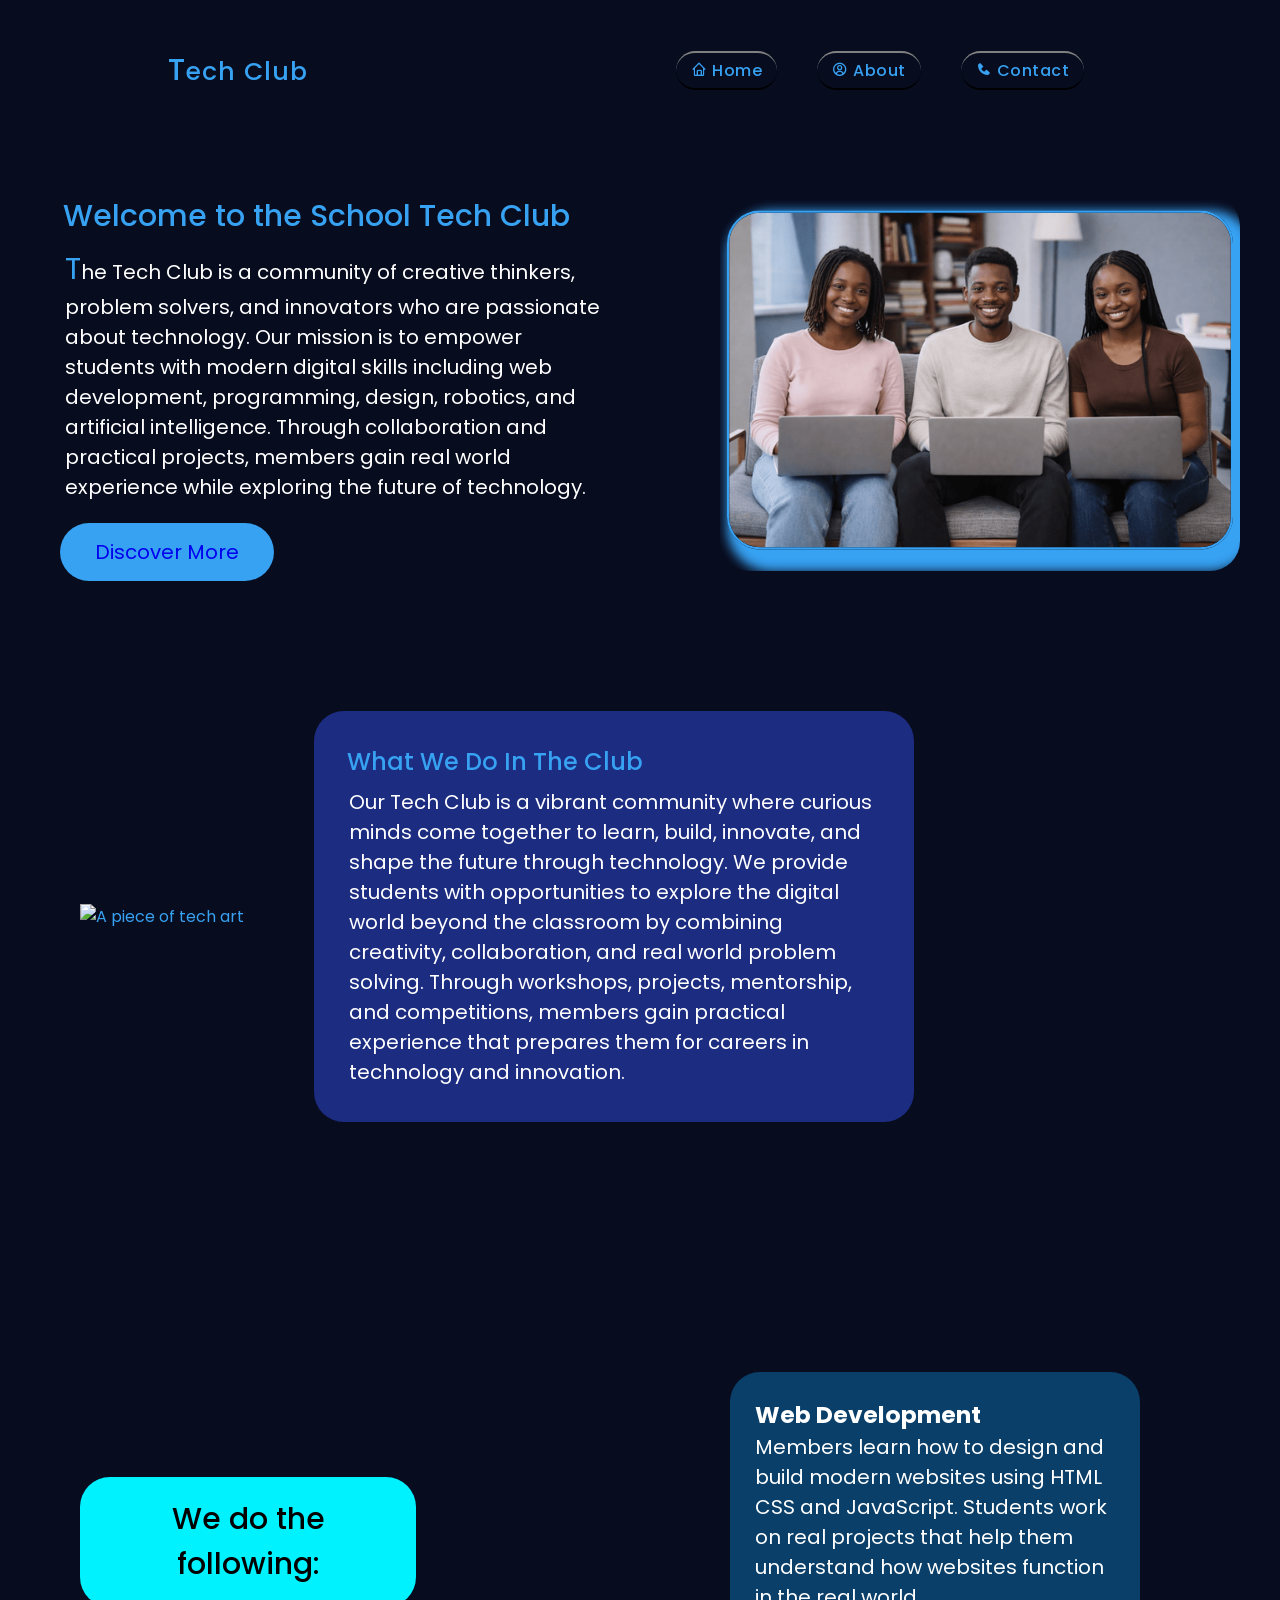
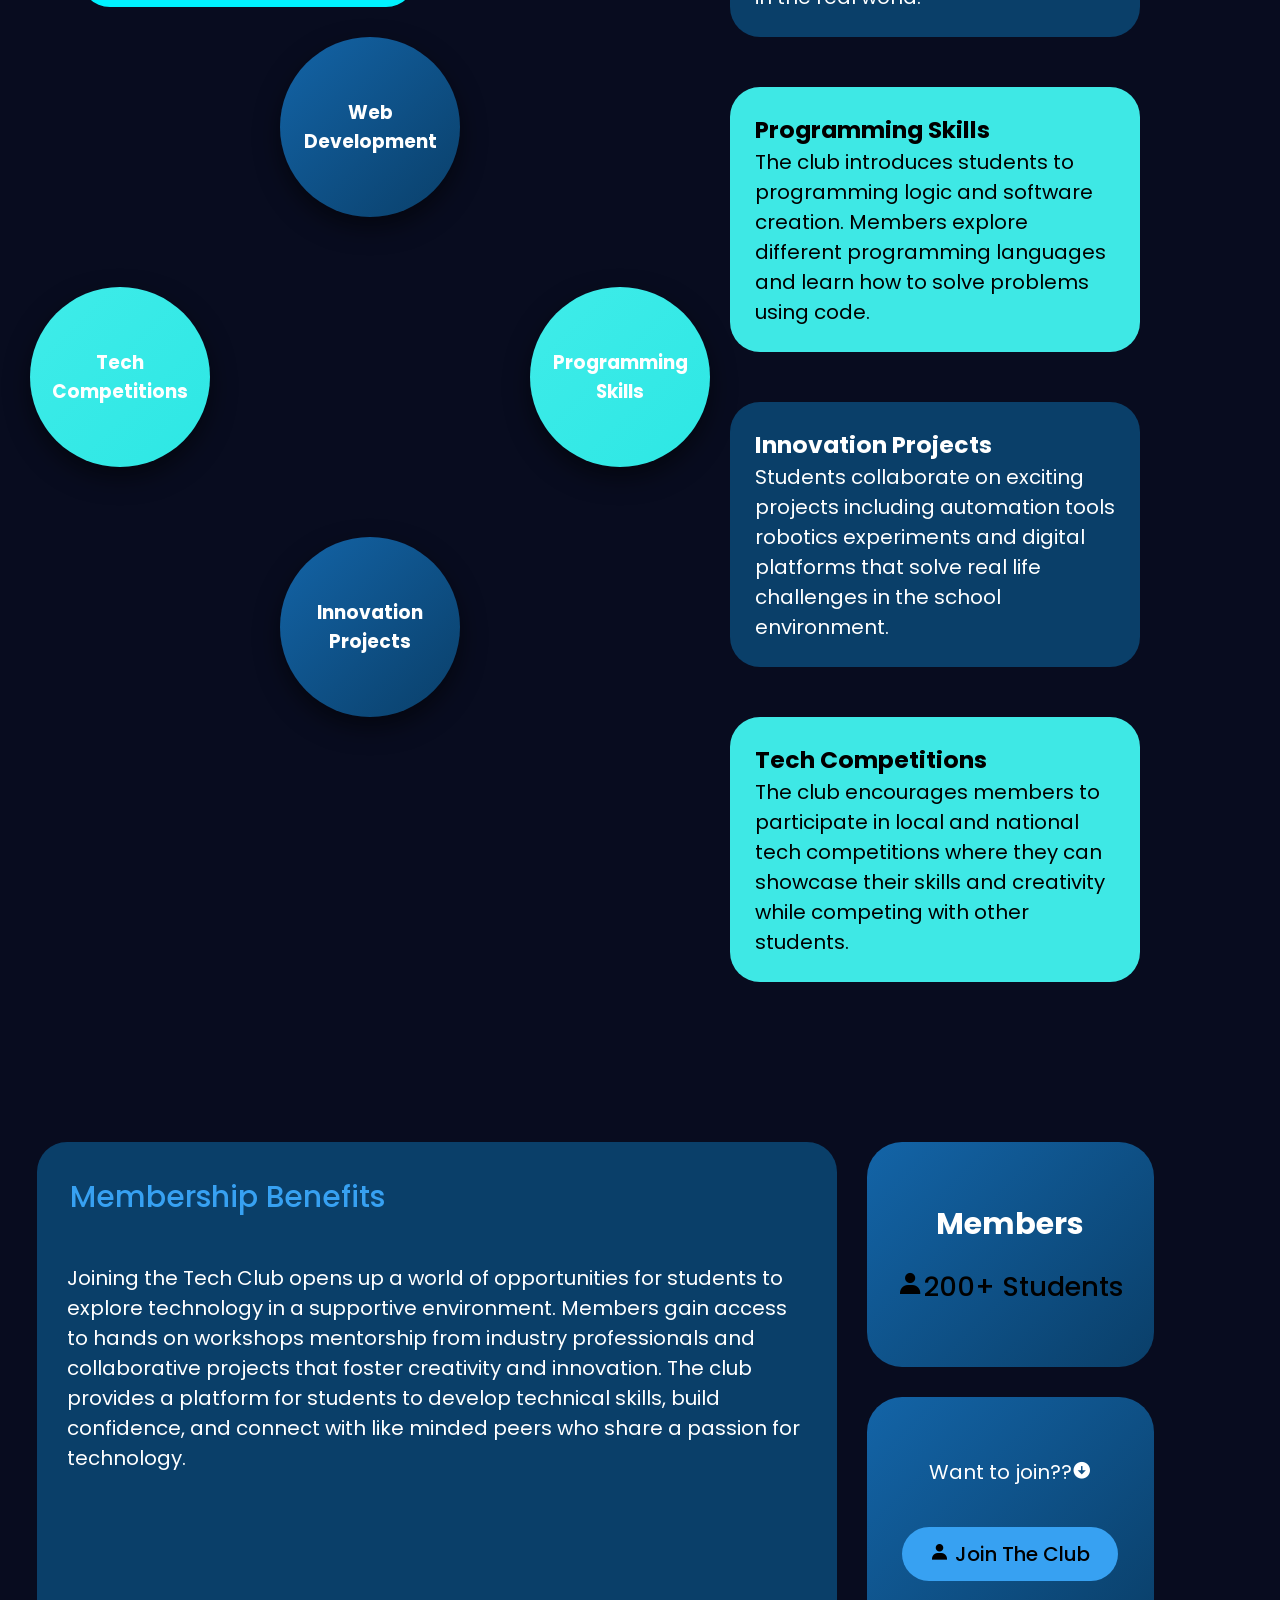
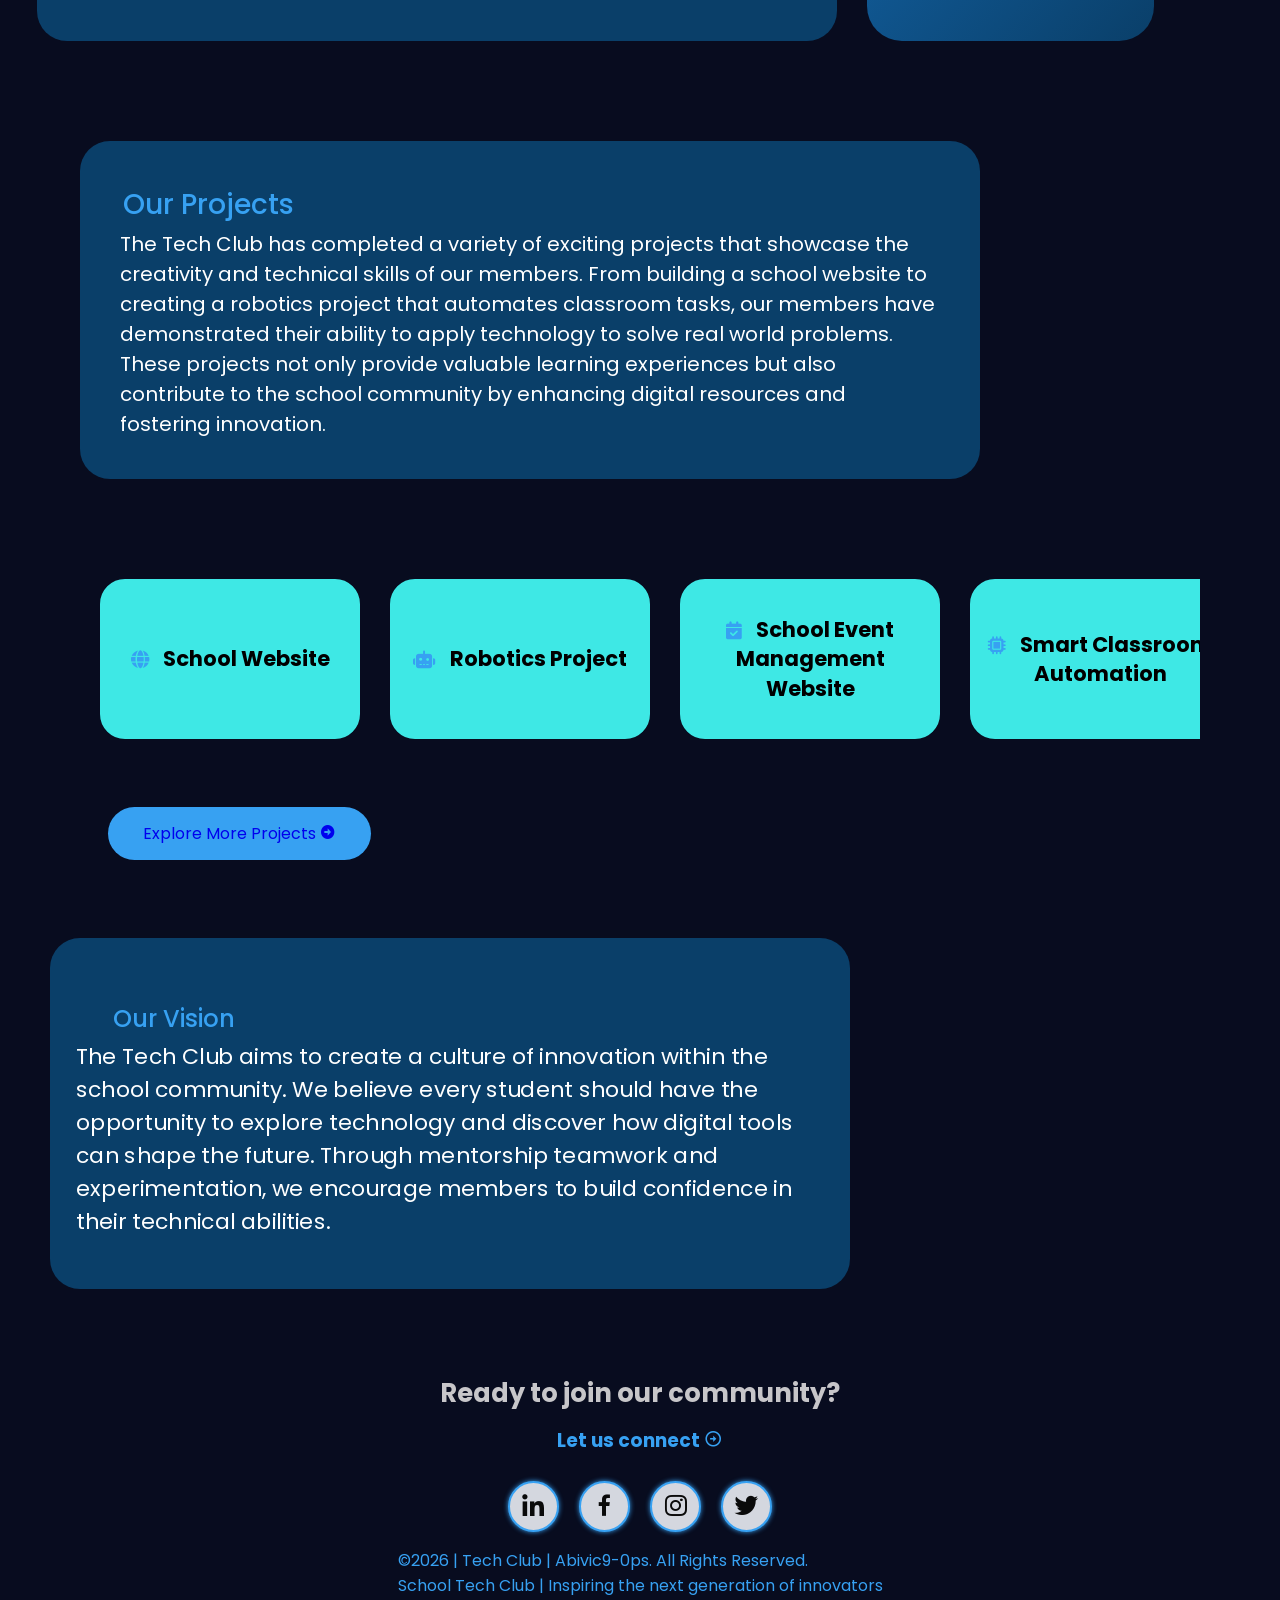
==== index.html @ 4eb37b77 "Done with the homepage" ====
<!DOCTYPE html>
<html lang="en">

<head>
    <meta charset="UTF-8">
    <meta name="viewport" content="width=device-width, initial-scale=1.0">
    <title>Tech Club Page</title>
    <link rel="stylesheet" href="style.css">
    <link href='https://unpkg.com/boxicons@2.1.4/css/boxicons.min.css' rel='stylesheet'>
    <link rel="stylesheet" href="https://cdnjs.cloudflare.com/ajax/libs/font-awesome/6.5.0/css/all.min.css">


</head>

<body>

    <!-- Header Section entailing the Navigation Bar -->
    <div class="container" id="container">
        <header class="header">
            <!-- Navbar Section -->
            <div class="logo"> <a href="index.html"></a>
                <span>T</span>ech Club
            </div>
            <ul class="navlist">
                <li><a href="index.html"><i class='bx bx-home'></i> Home</a></li>
                <li> <a href="about.html"><i class='bx bx-user-circle'></i> About</a></li>
                <li><a href="contact.html"><i class='bx bxs-phone'></i> Contact</a></li>
            </ul>

        </header>
    </div>

    <section class="home">
        <div class="home-text">
            <h2>Welcome to the School Tech Club</h2>
            <p>
                <span>T</span>he Tech Club is a community of creative thinkers, problem solvers, and innovators who are
                passionate
                about technology.
                Our mission is to empower students with modern digital skills including web development, programming,
                design, robotics, and artificial intelligence.
                Through collaboration and practical projects, members gain real world experience while exploring the
                future of technology.
            </p>

            <a class="discover-btn" href="about.html">Discover More</a>
        </div>
        <div class="home-image">
            <img src="home-image.png" alt="Tech Club Image">
        </div>

    </section>

    <!-- This section bears info on what is offered in the club and the various activities that members can engage in.  -->

    <section class="features">
        <div class="features-main">
            <div class="features-main-image">
                <img src="" alt="A piece of tech art">
            </div>

            <div class="features-main-text">
                <h2>What We Do In The Club</h2>
                <p>Our Tech Club is a vibrant community where curious minds come together to learn, build, innovate, and
                    shape
                    the future through technology. We provide students with opportunities to explore the digital world
                    beyond
                    the classroom by combining creativity, collaboration, and real world problem solving.

                    Through workshops, projects, mentorship, and competitions, members gain practical experience that
                    prepares
                    them for careers in technology and innovation.</p>
            </div>

        </div>

        <div class="features-head">
            <h2>We do the following:</h2>
        </div>
        <div class="features-container">
            <div class="features-sub">

                <div class="container-1">
                    <h3>Web Development</h3>

                </div>

                <div class="container-2">
                    <h3>Programming Skills</h3>

                </div>

                <div class="container-3">
                    <h3>Innovation Projects</h3>

                </div>
                <div class="container-4">
                    <h3>Tech Competitions</h3>

                </div>
            </div>

            <div class="features-container-main">
                <div class="box-1">
                    <h3>Web Development</h3>
                    <p>
                        Members learn how to design and build modern websites using HTML CSS and JavaScript.
                        Students work on real projects that help them understand how websites function in the real
                        world.
                    </p>
                </div>

                <div class="box-2">
                    <h3>Programming Skills</h3>
                    <p>
                        The club introduces students to programming logic and software creation.
                        Members explore different programming languages and learn how to solve problems using code.
                    </p>
                </div>

                <div class="box-3">
                    <h3>Innovation Projects</h3>
                    <p>
                        Students collaborate on exciting projects including automation tools robotics experiments and
                        digital platforms that solve real life challenges in the school environment.
                    </p>
                </div>
                <div class="box-4">
                    <h3>Tech Competitions</h3>
                    <p>
                        The club encourages members to participate in local and national tech competitions where they
                        can
                        showcase their skills and creativity while competing with other students.
                    </p>
                </div>
            </div>
    </section>

    <!-- A section with info on the membership benefits and the vision of the club -->

    <section class="Membership">

        <div class="membership-info">
            <h2>Membership Benefits</h2>

            <p>
                Joining the Tech Club opens up a world of opportunities for students to explore technology in a
                supportive
                environment. Members gain access to hands on workshops mentorship from industry professionals and
                collaborative projects that foster creativity and innovation.
                The club provides a platform for students to develop technical skills, build confidence, and connect
                with
                like minded peers who share a passion for technology.
            </p>
        </div>
        <div class="buttons-and-members">
            <div class="members">
                <h2>Members</h2>
                <span class="Number"><i class='bx bxs-user'></i>200+ Students</span>
            </div>
            <div class="members-buttons">
                <p>Want to join??<i class='bx bxs-down-arrow-circle'></i></p>
                <a href="contact.html" class="join-btn"><i class='bx bxs-user'></i> Join The Club</a>
            </div>
        </div>
    </section>

    <!-- The Projects Section -->
    <section class="projects">

        <div class="projects-info">
            <h2>Our Projects</h2>
            <p>
                The Tech Club has completed a variety of exciting projects that showcase the creativity and technical
                skills of our members. From building a school website to creating a robotics project that automates
                classroom tasks, our members have demonstrated their ability to apply technology to solve real world
                problems.
                These projects not only provide valuable learning experiences but also contribute to the school
                community by enhancing digital resources and fostering innovation.
            </p>
        </div>
        <div class="projects-showcase">
            <div class="project-1">
                <h3><i class="fa-solid fa-globe"></i> School Website</h3>
            </div>

            <div class="project-2">
                <h3><i class="fa-solid fa-robot"></i> Robotics Project</h3>
            </div>

            <div class="project-3">
                <h3><i class="fa-solid fa-calendar-check"></i> School Event Management Website</h3>
            </div>

            <div class="project-4">
                <h3><i class="fa-solid fa-microchip"></i> Smart Classroom Automation</h3>
            </div>

            <div class="project-5">
                <h3><i class="fa-solid fa-users"></i> Student Productivity App</h3>
            </div>

            <div class="project-6">
                <h3><i class="fa-solid fa-gears"></i> Robotics Exploration Project</h3>
            </div>
        </div>

        <div class="Explore-more">
            <a href="about.html" class="explore-btn">Explore More Projects <i class='bx bxs-right-arrow-circle'></i></a>
        </div>
    </section>

    <!-- The Vision Section -->
    <section class="vision-container">
        <div class="vision-info">
            <h2>Our Vision</h2>
            <p>
                The Tech Club aims to create a culture of innovation within the school community.
                We believe every student should have the opportunity to explore technology and discover how digital
                tools
                can
                shape the future.
                Through mentorship teamwork and experimentation, we encourage members to build confidence in their
                technical
                abilities.
            </p>
        </div>
    </section>

    <!-- The Footer Section of the Homepage -->
    <footer class="section-footer">
        <div class="title-3">
           <h2>Ready to join our community?</h2>
            <h3>Let us connect&nbsp;<i class='bx bx-right-arrow-circle'></i></h3>
        </div>
        <div class="social-media">
            <a href="#"><i class='bx bxl-linkedin'></i></a>
            <a href="#"><i class='bx bxl-facebook'></i></a>
            <a href="#"><i class='bx bxl-instagram'></i></a>
            <a href="#"><i class='bx bxl-twitter'></i></a>
        </div>
        <div class="title-4">
            <p>&copy;2026 | Tech Club | Abivic9-0ps. All Rights Reserved.</p>
    <p>School Tech Club | Inspiring the next generation of innovators</p>
        </div>
</footer>
</body>

</html>
---- style.css ----
/* Importing Google fonts */
@import url('https://fonts.googleapis.com/css2?family=Poppins:ital,wght@0,100;0,200;0,300;0,400;0,500;0,600;0,700;0,800;0,900;1,100;1,200;1,300;1,400;1,500;1,600;1,700;1,800;1,900&display=swap');

/* The Styles that are applied to the whole page */
* {
    padding: 0;
    margin: 0;
    box-sizing: border-box;
    list-style: none;
    scroll-behavior: smooth;
    text-decoration: none;
    cursor: pointer;
}

:root {
    --text-color: #37a1f2;
    --hover-color: #37a1f2;
    --bg-color: #e9e4f3;
    --secon-bg-color: #12f7ff;
    --big-font: 3.0rem;
    --norma-font: 2rem;
    --neon-box-shadow: 0 0.5rem #12f7ff;
    --h2--font: 3rem;
    --font-neon-text-shadow: 0 0 10px rgba(18, 247, 255, 0.3),
        0 0 20px rgba(18, 247, 255, 0.3),
        0 0 30px rgba(18, 247, 255, 0.3),
        0 0 40px rgba(18, 247, 255, 0.3),
        0 0 70px rgba(18, 247, 255, 0.3),
        0 0 80px rgba(18, 247, 255, 0.3),
        0 0 100px rgba(18, 247, 255, 0.3),
        0 0 150px rgba(18, 247, 255, 0.3);
}

body {
    font-family: "poppins", sans-serif;
    background-color: #080c1f;
    color: var(--text-color);
}

.container {
    background-color: transparent;
    width: 90%;
    padding: 3px;
    justify-content: center;
    align-items: center;
    margin: 25px;
    border-radius: 40px;
    margin-left: 50px;
    margin-bottom: 0px;
}

.header {
    display: flex;
    align-items: center;
    justify-content: space-between;
    width: 100%;
    padding: 20px 10%;
    padding: 20px 10%;
}

.logo {
    font-size: 25px;
    font-weight: 500;
    letter-spacing: 1px;
}

span {
    color: var(--hover-color);
    font-size: 30px;
}

/* Format of the Navigation list */
.navlist {
    display: flex;
    gap: 40px;
    justify-content: space-between;
}

.navlist a {
    color: var(--text-color);
    font-weight: 500;
    padding: 6px 15px;
    justify-content: space-between;
    letter-spacing: 0.5px;
    transition: .5s;
    text-decoration: none;
    border-top: 2px solid grey;
    border-bottom: 2px solid black;
    border-radius: 20px;
    z-index: -1;
    transition-property: transform;
    transition-duration: 0.3s;
    transition-timing-function: ease;
    transition-delay: 0s;
    /* opacity: 2; */
}

/* 
.navlist a:hover {
    color: #0ef;
    transform: translateY(-20px);
    /* opacity: 0; */
/* transform: scale(1) translateY(0); }*/





.navlist ul li a {

    text-decoration: none;
    color: white;
    font-size: 18px;
    position: relative;
    transition: 0.3s;

}

.navlist li a::after {

    content: "";
    position: absolute;
    width: 0%;
    height: 2px;
    background: #0ef;
    left: 0;
    bottom: -5px;
    transition: 0.4s;

}

.navlist li a:hover::after {

    width: 100%;

}

.navlist li a:hover {

    color: #0ef;
    text-shadow: 0 0 10px #0ef;

}



#menu-icon {
    font-size: 1.8rem;
    z-index: 10001;
    cursor: pointer;
    margin-left: 25px;
    background: transparent;
    border-radius: 5px;
    color: #37a1f2;
    display: none;
}

.contact-button {
    padding: 3px;
    background-color: transparent;
    color: #fbfbfd;
    /* border:1px solid; */
    padding-left: 10px;
    padding-right: 10px;
    border-radius: 60px;
    cursor: pointer;
    text-decoration: solid;

}

.contact-button :hover {
    margin-bottom: 1px;
    color: var(--hover-color);

}


.home {
    margin: 20px;
    padding: 40px;
    background: transparent;
    min-height: 40px;
    height: 100%;
    width: 100%;
    display: grid;
    grid-template-columns: repeat(2, 1fr);
    align-items: center;
    grid-gap: 5em;

    animation: slideinleft 1s ease-in both;
}

@keyframes slideinleft {
    from {
        transform: translate(-300px);
    }

    to {
        transform: translate(0);
    }
}

.home-text {
    max-width: 800px;
    font-size: 20px;
    margin-bottom: 10px;
}

.home-text h2 {
    font-size: 26x;
    font-weight: 500;
    padding: 3px;
    color: #37a1f2;

}

.home-text p {
    color: #fff;
    font-size: 20px;
    padding: 5px;
    margin-bottom: 30px;
}

.home-image {
    padding: 30px;
    margin: 20px;
    background: transparent;
    overflow: hidden;
    border-radius: 30px;
    /* background-size: contain; */
}

.home-image img {
    position: relative;
    width: 100%;
    border: 2px solid #37a1f2;
    box-shadow: 10px 10px 10px 10px #37a1f2;
    border-radius: 30px;
    scale: 1.1;
    animation: popup 5.3s ease-in-out infinite;
    transition: 0.5s all ease-in;
}

@keyframes popup {
    0% {
        opacity: 0.6;
        transform: translateY(-10px);
    }

    25% {
        opacity: 1;
        transform: translateY(0);
    }

    50% {
        opacity: 0.6;
        transform: translateY(-10px);
    }

    75% {
        opacity: 1;
        transform: translateY(0);
    }

    100% {
        opacity: 0.6;
        transform: translateY(-10px);
    }

}

.discover-btn {
    padding: 15px 35px;
    background: #37a1f2;
    border-radius: 30px;
    text-decoration: none;
    transition: 2s;
}

.discover-btn:hover {
    background: #0ea5e9;
    box-shadow: 0 0 20px #38bdf8;
    transform: scale(1.1);
    color: #fff;
}




/* Styling for the features section  */
.features {
    display: flex;
    flex-direction: column;
    gap: 30px;
    padding: 40px;
    margin: 40px;
    background: transparent;
}

.features-main {
    display: flex;
    gap: 70px;
    align-items: center;
    background: transparent;
}


.features-main-text {
    max-width: 600px;
    background: #1c2c80;
    border-radius: 30px;
    padding: 30px;

}

.features-main-text h2 {
    font-size: 26x;
    font-weight: 500;
    padding: 3px;
    color: #37a1f2;

}

.features-main-text p {
    color: #fff;
    font-size: 20px;
    padding: 5px;
}


.features-head {
    padding: 20px;
    background-color: #00f2fe;
    border-radius: 30px;
    text-align: center;
    width: 30%;
    transform: translateY(250%);
    transition: 0.9s all ease-in;
}

.features-head:hover {
    background-color: #00f2fe;
    box-shadow: 0 0 20px #00f2fe;
    transform: translateY(250%) scale(1.1);
}

.features-head h2 {
    font-size: 30px;
    color: black;
    font-weight: 500;
}

/* The Modern Styled Part */
.features-container {
    display: flex;
    gap: 40px;
    padding: 15px;
    justify-content: center;
    align-items: center;
}


.features-sub {
    position: relative;
    padding: 20px;
    width: 500px;
    height: 500px;
    animation: rotateCircle 25s linear infinite;
    margin: 120px auto;
    color: #fff;
}


.features-sub div {
    position: absolute;
    width: 180px;
    height: 180px;
    border-radius: 50%;
    padding: 15px;
    text-align: center;
    color: white;
    display: flex;
    flex-direction: column;
    justify-content: center;
    align-items: center;
    box-shadow: 0 10px 25px rgba(0, 0, 0, 0.5);
    transition: all 0.4s ease;
}


.features-sub div:hover {
    transform: scale(1.1);
    box-shadow: 0 15px 35px rgba(55, 161, 242, 0.6);
    cursor: pointer;
    text-align: center;
}

/* smooth circle rotation  */
@keyframes rotateCircle {
    from {
        transform: rotate(0deg);
    }

    to {
        transform: rotate(180deg);
    }
}


.container-1 {
    top: 0;
    left: 50%;
    transform: translate(-50%, -50%);
    background: linear-gradient(135deg, #1364a7, #0a3f69);
}

.container-2 {
    top: 50%;
    right: 0;
    transform: translate(50%, -50%);
    background: linear-gradient(135deg, #3fece9, #2de7e4);
}

.container-3 {
    bottom: 0;
    left: 50%;
    transform: translate(-50%, 50%);
    background: linear-gradient(135deg, #1364a7, #0a3f69);
}

.container-4 {
    top: 50%;
    left: 0;
    transform: translate(-50%, -50%);
    background: linear-gradient(135deg, #3fece9, #2de7e4);
}

.features-container-main {
    padding: 25px;
    max-width: 500px;
    font-size: 20px;
    display: flex;
    flex-direction: column;
    gap: 10px;

}

.box-1,
.box-3 {
    padding: 25px;
    background: #0a3f69;
    border-radius: 30px;
    color: #fff;
    transition: 3s;
    margin: 20px;
}

.box-1:hover,
.box-3:hover {
    background: #0a3f69;
    box-shadow: 0 0 20px #0a3f69;
    transform: scale(1.1);
    transform: translateX(20px);
    color: #fff;
    border: 2px solid #0a3f69;

}

.box-2,
.box-4 {
    padding: 25px;
    background: #3ee8e5;
    border-radius: 30px;
    color: black;
    transition: 3s;
    margin: 20px;
}


.box-2:hover,
.box-4:hover {
    background: #3ee8e5;
    box-shadow: 0 0 20px #3ee8e5;
    transform: scale(1.1);
    transform: translateX(20px);
    color: black;
    border: 2px solid #fff;

}



/* Styling of the Contact  */
.contact {
    /* display: flex; */
    justify-content: center;
    align-items: center;
    /* grid-gap: 1em; */
    background: transparent;
    padding: 20px;
    margin: 20px;
    border-radius: 45px;
    background: transparent;
}

.main-contact-info {
    justify-content: center;
    align-items: center;
    text-align: left;
    padding: 45px;
    background: #c8c9cc;
    border-radius: 45px;
}

.main-contact-info h2 {
    font-size: 40px;
    color: #414344;

}

.main-contact-info h2:hover {
    color: #37a1f2;
    transition: 3s;
    scale: 0.9;

}

.main-contact-info span {
    font-size: 25px;
    transition: 3s;
    transform: translateX(-20px);

}

.main-contact-info span:hover {
    animation: forwards;
    color: #fff;
}

.main-contact-info p {
    color: #081a27;
    font-size: 18px;
}

/* Styling of the Membership Section on the Homepage */

.Membership {
    padding: 20px;
    margin: 10px;
    font-size: 20px;
    display: flex;
    gap: 30px;
    justify-content: center;
    margin-right: 100px;
}

.membership-info {
    background: #0a3f69;
    border-radius: 30px;
    padding: 30px;
    color: #fff;
    max-width: 800px;
    justify-content: center;
    align-items: center;
 
}
.membership-info h2 {
    font-size: 26x;
    font-weight: 500;
    padding: 3px;
    color: #37a1f2;

}

.membership-info p{
    margin-top: 40px;
    justify-content: center;
    align-items: center;
}
.buttons-and-members{
    display: flex;
    flex-direction:column ;
    gap: 30px;
    align-items: center;
    background: transparent;
}

.members{
      width: 100%;
    height: 100%;
    display: flex;
    flex-direction: column;
    gap: 20px;
    align-items: center;
    text-align: left;
   color: #fff;
    background: linear-gradient(135deg, #1364a7, #0a3f69);
    padding: 60px 30px;
    border-radius: 35px;
}
.members-buttons{
    width: 100%;
    height: 100%;
    display: flex;
    flex-direction: column;
    gap: 40px;
    align-items: center;
    text-align: left;
    color: #fff;
    background: linear-gradient(135deg, #1364a7, #0a3f69);
    padding: 60px 30px;
        border-radius: 35px;

}

.Number {
    font-size: 27px;
    color: black;
    font-weight: 500;

}
.Number:hover{
    color: #37a1f2;
    transition: 3s;
    scale: 0.9;
}

.join-btn {
    padding: 12px 28px;
    background: #37a1f2;
    border-radius: 30px;
    text-decoration: none;
    transition: 2s;
}

.join-btn:hover {
    background: #0ea5e9;
    box-shadow: 0 0 20px #38bdf8;
    transform: scale(1.1);
    color: #fff;
}

.members-buttons a{
    color: black;
    font-size: 20px;
    font-weight: 500;
}

/* The Project section */
.projects {
    display: flex;
    flex-direction: column;
    gap: 30px;
    padding: 40px;
    margin: 40px;
    background: transparent;
}
.projects-info {
    background: #0a3f69;
    width: 100%;
    border-radius: 30px;
    padding: 40px;
    color: #fff;
    font-size: 20px;
    max-width: 900px;
    justify-content: center;
    align-items: center;
    transition: 3s;
}

.projects-info:hover {
    border: 2px solid #fff;
    color: #37a1f2;
    transform: translateX(60px);
}
.projects-info h2{
    font-size: 28px;
    font-weight: 500;
    padding: 3px;
    color: #37a1f2;
}

/* container */

.projects-showcase{
display:flex;
gap:30px;
overflow-x:auto;
padding:40px 20px;
scroll-behavior:smooth;
scroll-snap-type:x mandatory;
margin-top: 30px;
}

/* hide ugly scrollbar */

.projects-showcase::-webkit-scrollbar{
height:10px;
}

.projects-showcase::-webkit-scrollbar-thumb{
background:#37a1f2;
border-radius:10px;
}

/* project  */

.projects-showcase div{
flex:0 0 260px;
height:160px;
background:#3ee8e5;
border:2px solid #3ee8e5;
border-radius:25px;
display:flex;
align-items:center;
justify-content:center;
text-align:center;
color:#000;
font-size:18px;
font-weight:600;
scroll-snap-align:center;
transition:all 0.35s ease;
backdrop-filter:blur(6px);
}

/* subtle hover effect */

.projects-showcase div:hover{
transform:translateY(-8px) scale(1.03);
box-shadow:
0 10px 25px rgba(0,0,0,0.4),
0 0 20px rgba(55,161,242,0.4);
border-color:#fff;
cursor:pointer;
}

/* text */

.projects-showcase h3{
padding:10px;
line-height:1.4;
}
.projects-showcase i{
color:#37a1f2;
margin-right:10px;
font-size:18px;
}

.Explore-more{
padding:12px 28px;
background:transparent; 
}


.explore-btn {
    padding: 15px 35px;
    background: #37a1f2;
    border-radius: 30px;
    text-decoration: none;
    transition: 2s;
}

.explore-btn:hover {
    background: #0ea5e9;
    box-shadow: 0 0 20px #38bdf8;
    transform: scale(1.1);
    color: #fff;
}
/* Styling of the Vision section */
.vision-container {
    background: #0a3f69;
    border-radius: 30px;
    margin: 20px;
    margin-left: 50px;
    padding: 60px;
    color: #fff;
    max-width: 800px;
    justify-content: center;
    align-items: center;
  animation: popup 5.3s ease-in-out infinite;
    transition: 0.5s all ease-in;
}

@keyframes popup {
    0% {
        opacity: 0.6;
        transform: translateY(-10px);
    }

    25% {
        opacity: 1;
        transform: translateY(0);
    }

    50% {
        opacity: 0.6;
        transform: translateY(-10px);
    }

    75% {
        opacity: 1;
        transform: translateY(0);
    }

    100% {
        opacity: 0.6;
        transform: translateY(-10px);
    }

} 


.vision-info h2{
    font-size: 28x;
    font-weight: 500;
    padding: 3px;
    color: #37a1f2;
}
.vision-info p{
    margin-top: 10px;
    justify-content: center;
    align-items: center;
    font-size: 20px;
    scale: 1.1;
}

/* Styling ofthe contact section */
.contact-section {
    display: flex;
    gap: 60px;
    align-self: center;
    justify-content: center;
    padding: 40px;
    margin: 40px;
    background: transparent;
}

.contact-box {
    padding: 40px;
    background: #ffffff;
    display: flex;
    flex-direction: column;
    border-radius: 40px;
    width: 500px;
    height: 600px;
    gap: 20px;
    animation: popup 5.3s ease-in-out infinite;
}

@keyframes popup {
    0% {
        opacity: 0.6;
        transform: translateY(-10px);
    }

    25% {
        opacity: 1;
        transform: translateY(0);
    }

    50% {
        opacity: 0.6;
        transform: translateY(-10px);
    }

    75% {
        opacity: 1;
        transform: translateY(0);
    }

    100% {
        opacity: 0.6;
        transform: translateY(-10px);
    }

}

.contact-box h2 {
    font-size: 28px;
}

.contact-list {
    display: flex;
    flex-direction: column;
    gap: 20px;
}

.email-part {
    justify-content: left;
    align-items: center;
    text-align: left;
}

.email-icon a {
    padding: 10px;
    font-weight: 500;

    color: #414344;
    font-size: 20px;
}

.email-part p {
    color: #414344;
    font-size: 18px;
    font-weight: 500;

}

.phone-part {
    justify-content: left;
    align-items: center;
    text-align: left;
}

.phone-icon a {
    padding: 10px;
    font-weight: 500;

    color: #414344;
    font-size: 20px;
}

.phone-part p {
    color: #414344;
    font-size: 18px;
    font-weight: 500;

}

.location-part {
    justify-content: left;
    align-items: center;
    text-align: left;
}

.location-icon a {
    padding: 10px;

    color: #414344;
    font-size: 20px;
    font-weight: 500;

}

.location-part {
    color: #414344;
    font-size: 18px;
    font-weight: 500;

}

.Message-box {
    padding: 40px;
    background: #ffffff;
    display: flex;
    flex-direction: column;
    border-radius: 40px;
    width: 500px;
    height: 600px;
    animation: popup 5.3s ease-in-out infinite;
}

@keyframes popup {
    0% {
        opacity: 0.6;
        transform: translateY(-10px);
    }

    25% {
        opacity: 1;
        transform: translateY(0);
    }

    50% {
        opacity: 0.6;
        transform: translateY(-10px);
    }

    75% {
        opacity: 1;
        transform: translateY(0);
    }

    100% {
        opacity: 0.6;
        transform: translateY(-10px);
    }

}

.Message-box h3 {
    font-size: 23px;
}

form {
    margin: 10px;
    padding: 15px;
}

label {
    font-size: 18px;
    font-weight: 500;
    color: #444;
}

input {
    padding: 12px 16px;
    border: 1px solid #ddd;
    border-radius: 8px;
    background-color: #dbdbdb;
    transition: border-color 0.2s;
    box-shadow: 0.2s;
}

button {
    background: #37a1f2;
    color: #fff;
    padding: 14px 28px;
    border-radius: 30px;
    display: inline-flex;
    border: none;
    letter-spacing: 0.5px;
    font-weight: 600;
    font-family: "poppins", sans-serif;
    cursor: pointer;
    transition: 0.25s;
}

button:hover {
    background-color: #3d68df;
    transform: translateY(-5px);
    color: #444;
    filter: brightness(0.9);
    box-shadow: 0 10px 15px -3px rgba(37, 99, 235, 0.4);
}


/* Footer Styling */
.title-3 {
    justify-content: center;
    align-items: center;
    text-align: center;
    line-height: 3.0rem;
}

.title-3 h1 {
    color: #37a1f2;
    transition: 2s;
}

.title-3 h1:hover {
    transform: translateY(-10px);
}

.title-3 h2 {
    color: #c7c6c9;
    transition: 500ms;
    font-size: 1.6rem;
}

.title-3 h2:hover {
    color: plum;
    transform: translate(-20px);
}

.section-footer {
    background:transparent;
    /* background-image: url(images/footer_image.png); */
    width: 100%;
    height: 90%;
    padding: 60px;
    justify-content: space-evenly;
    align-items: center;
    display: flex;
    flex-direction: column;
    animation: forwards;
    animation-duration: 3s;

}



.social-media {
    display: flex;
    gap: 20px;
    margin: 1rem;
    position: relative;

}

.social-media a {
    border: 2px solid #37a1f2;
    display: inline-flex;
    border-radius: 100%;
    background: #d4d7df;
    color: #0a0a0a;
    font-size: 1.8rem;
    height: 3.2rem;
    width: 3.2rem;
    justify-content: center;
    align-items: center;
    text-decoration: none;
    justify-items: center;
    transition: 500ms ease;
    animation-name: spin;
    animation-duration: 2s;
    animation-iteration-count: 7;
    /* animation-delay: 1s; */
    box-shadow: 0 0 0.3rem #37a1f2;
}

.social-media a:hover {
    background: #37a1f2;
    color: #f0f0f0;
    overflow: hidden;
}

@keyframes spin {
    0% {}

    50% {
        scale: 0.5;
    }

    100% {
        transform: rotate(360deg);
        scale: 0.5;
    }
}
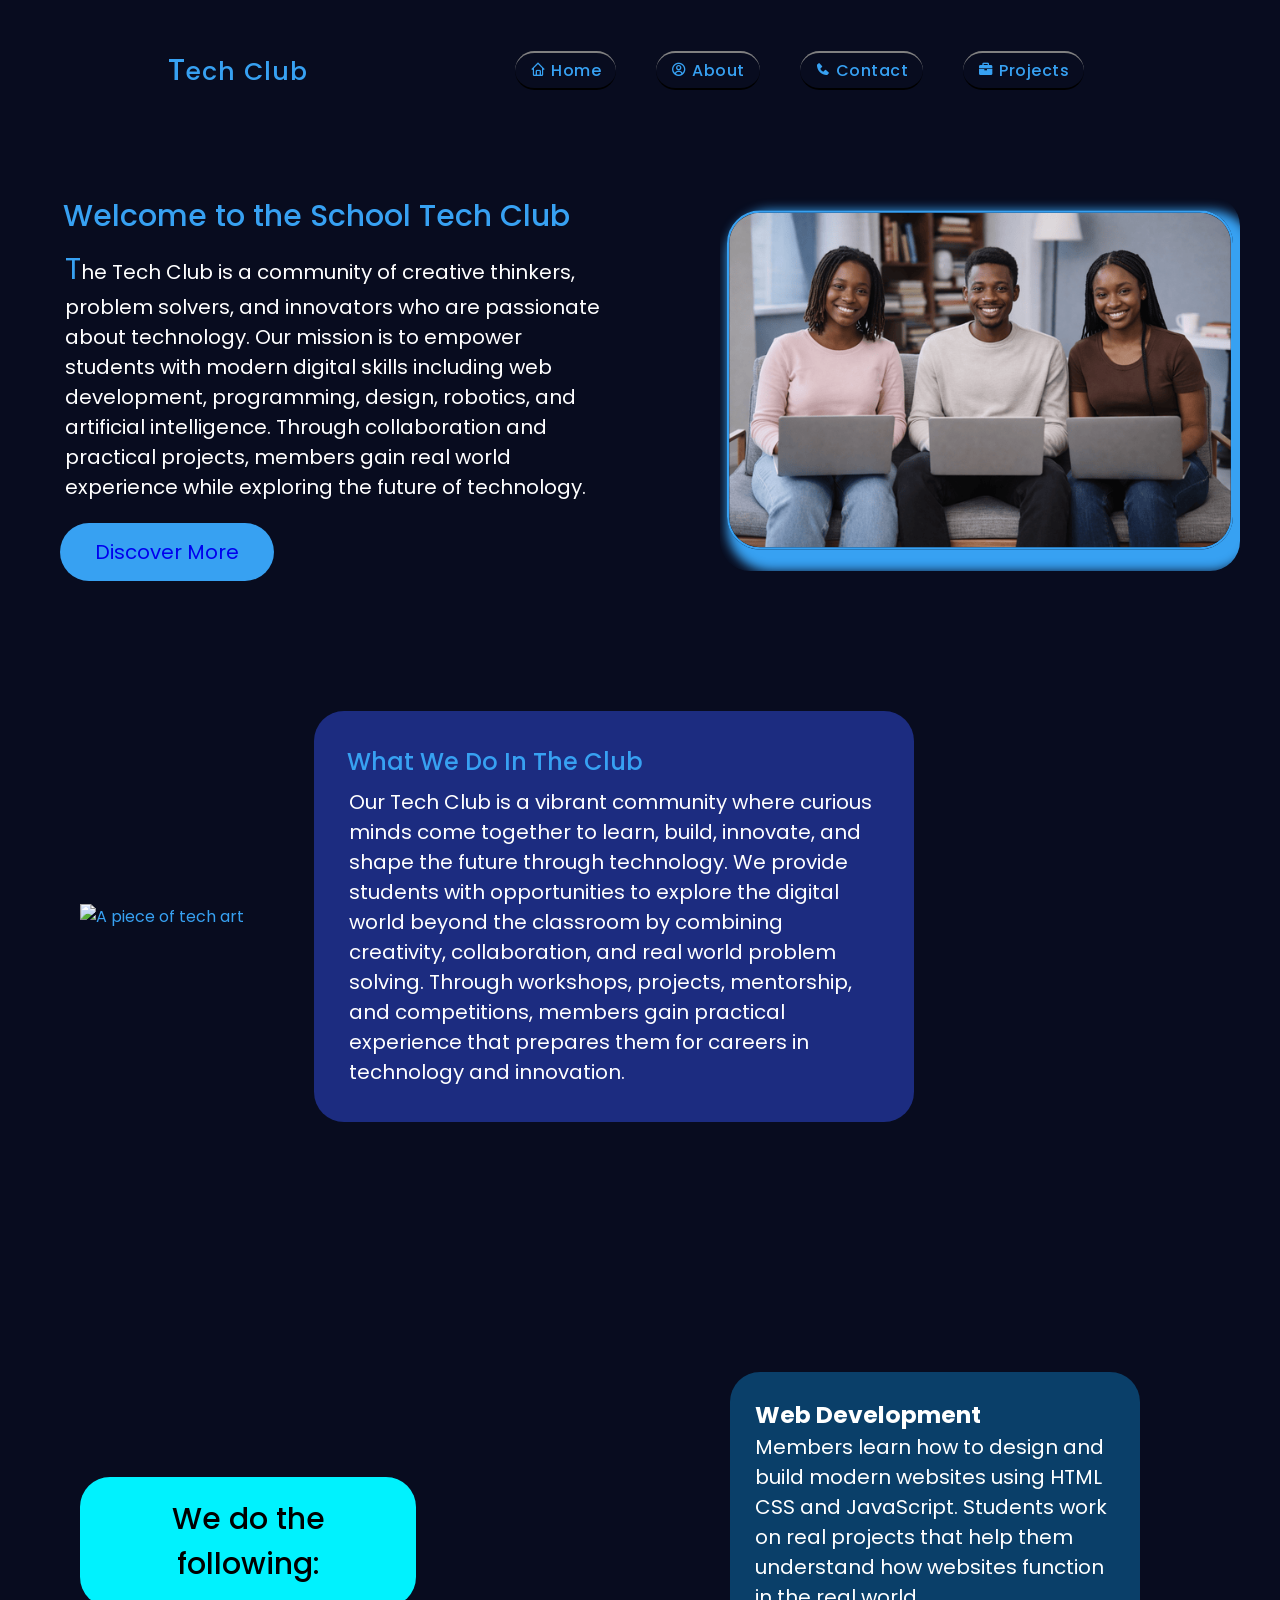
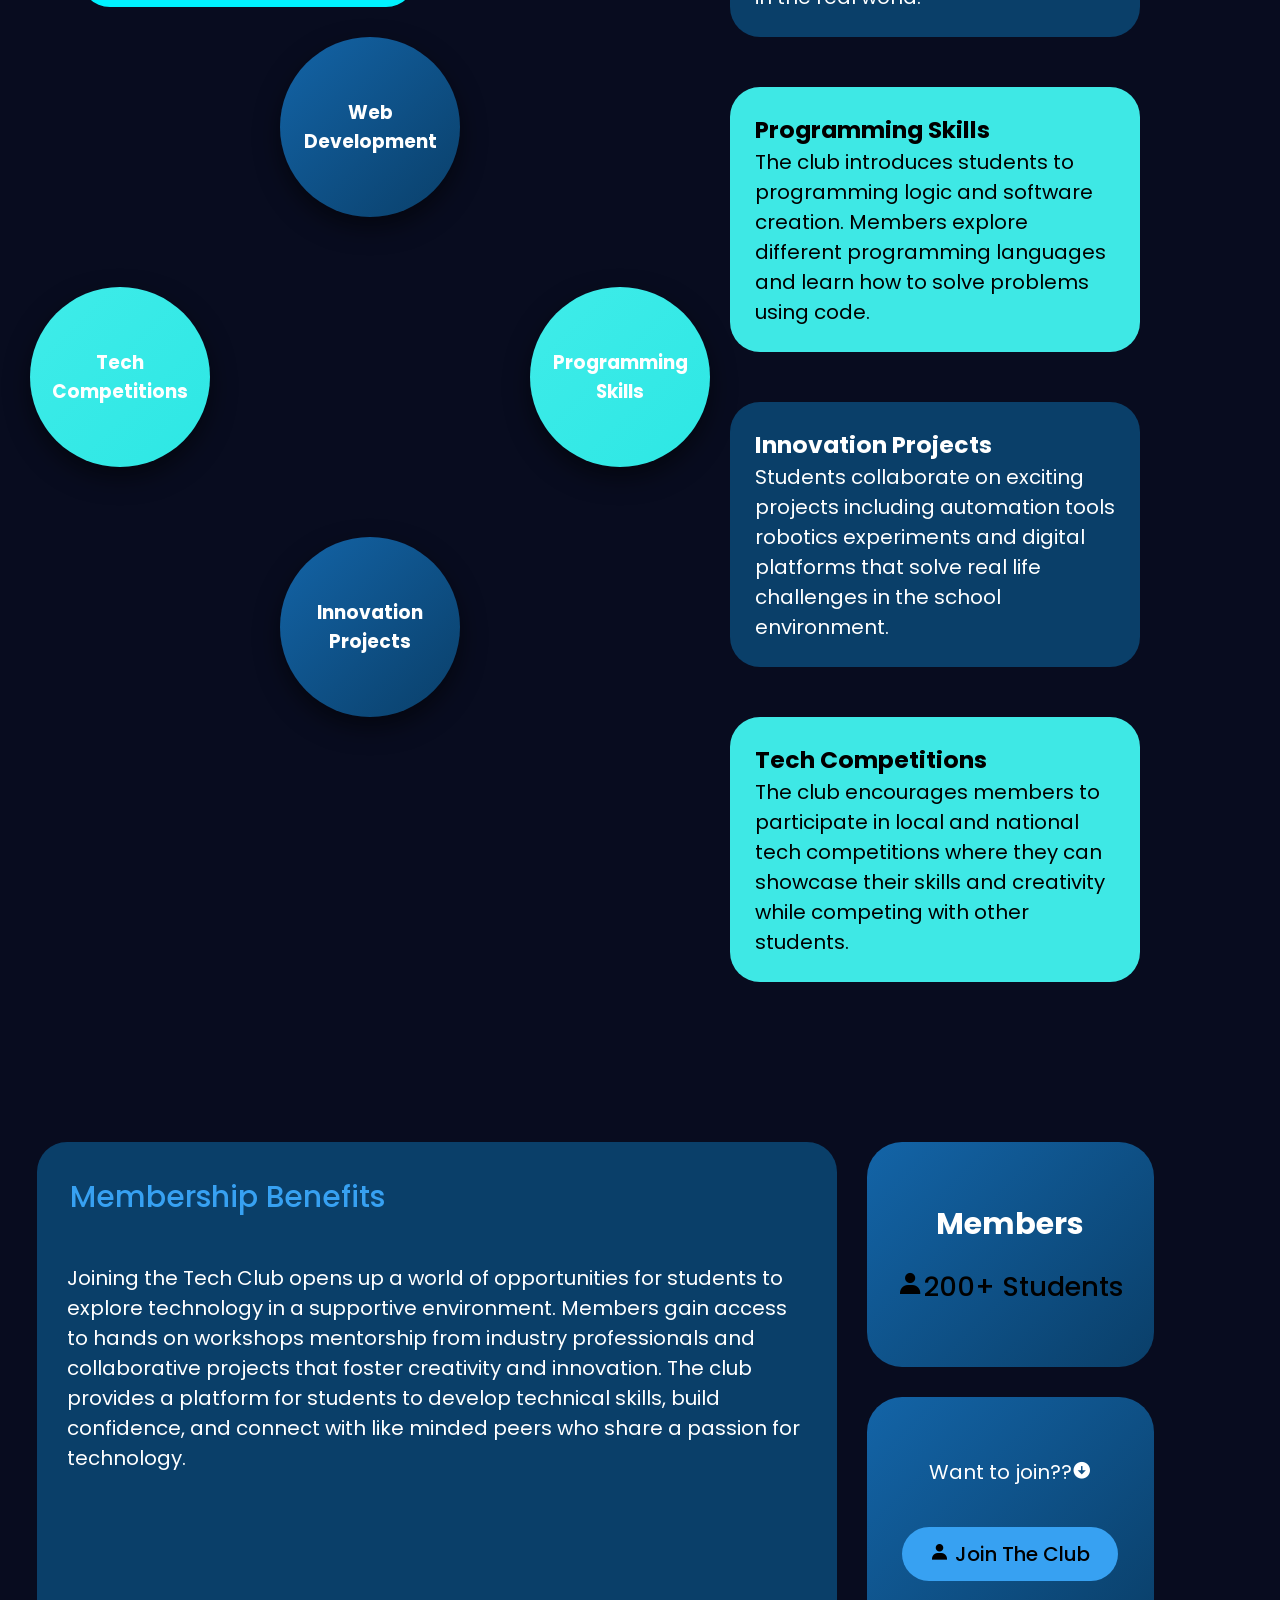
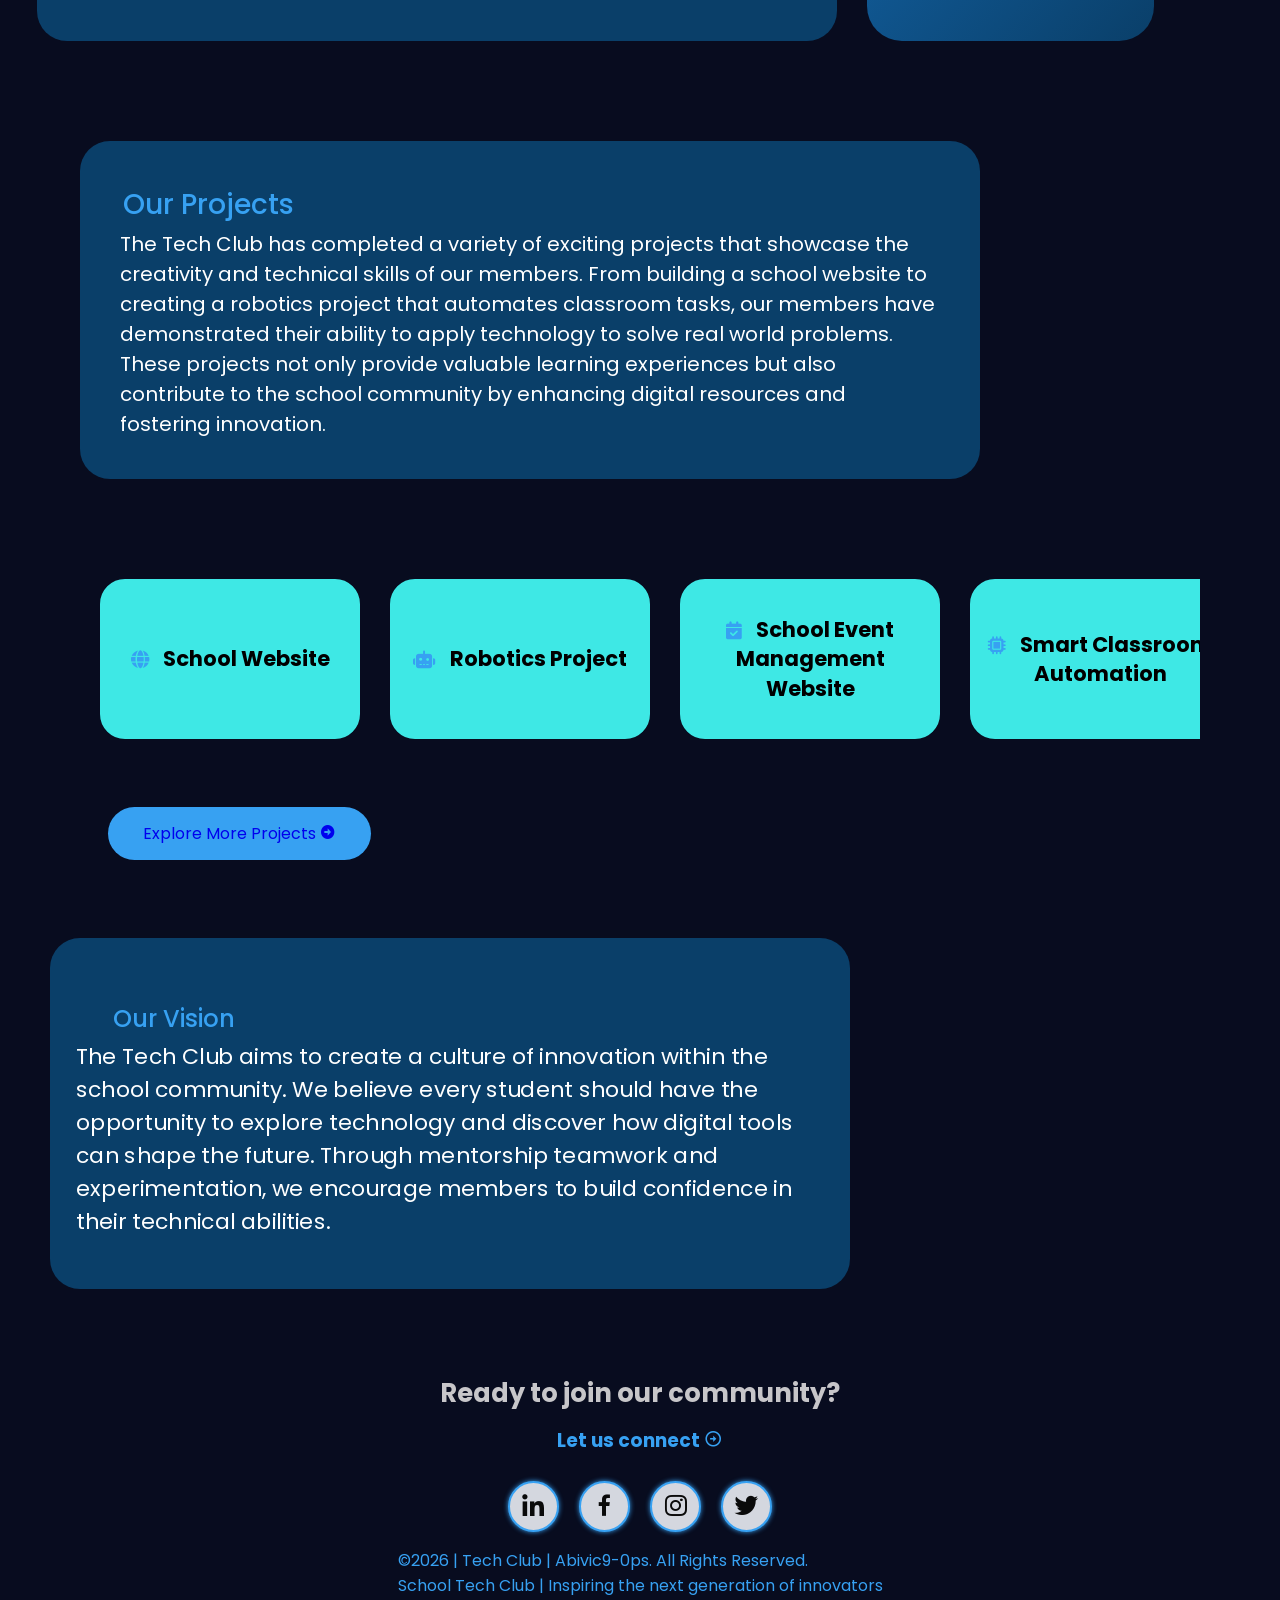
==== commit e6cf5163: "First commit of today" ====
--- a/index.html
+++ b/index.html
@@ -25,6 +25,7 @@
                 <li><a href="index.html"><i class='bx bx-home'></i> Home</a></li>
                 <li> <a href="about.html"><i class='bx bx-user-circle'></i> About</a></li>
                 <li><a href="contact.html"><i class='bx bxs-phone'></i> Contact</a></li>
+                <li><a href="projects.html"><i class='bx bxs-briefcase'></i> Projects</a></li>
             </ul>
 
         </header>
--- a/style.css
+++ b/style.css
@@ -1104,7 +1104,7 @@
     transition: 500ms ease;
     animation-name: spin;
     animation-duration: 2s;
-    animation-iteration-count: 7;
+    animation-iteration-count: infinite;
     /* animation-delay: 1s; */
     box-shadow: 0 0 0.3rem #37a1f2;
 }
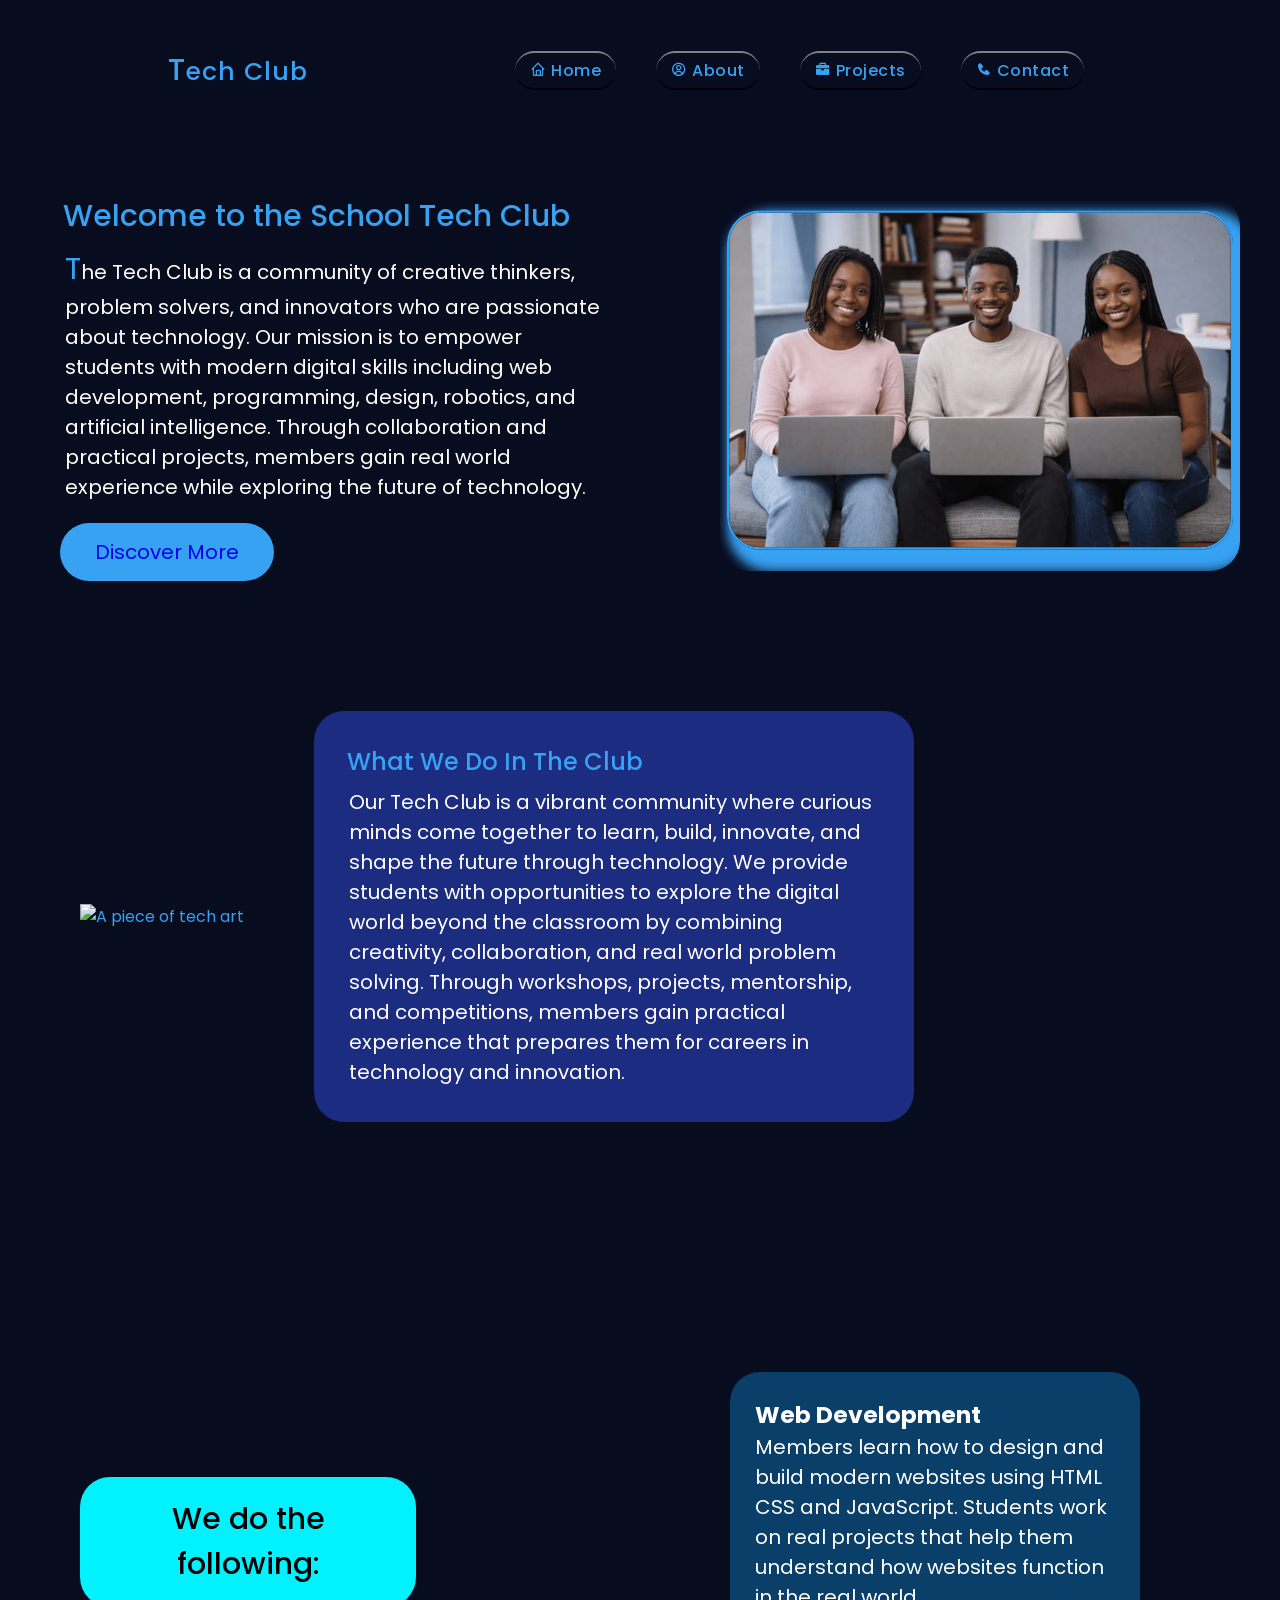
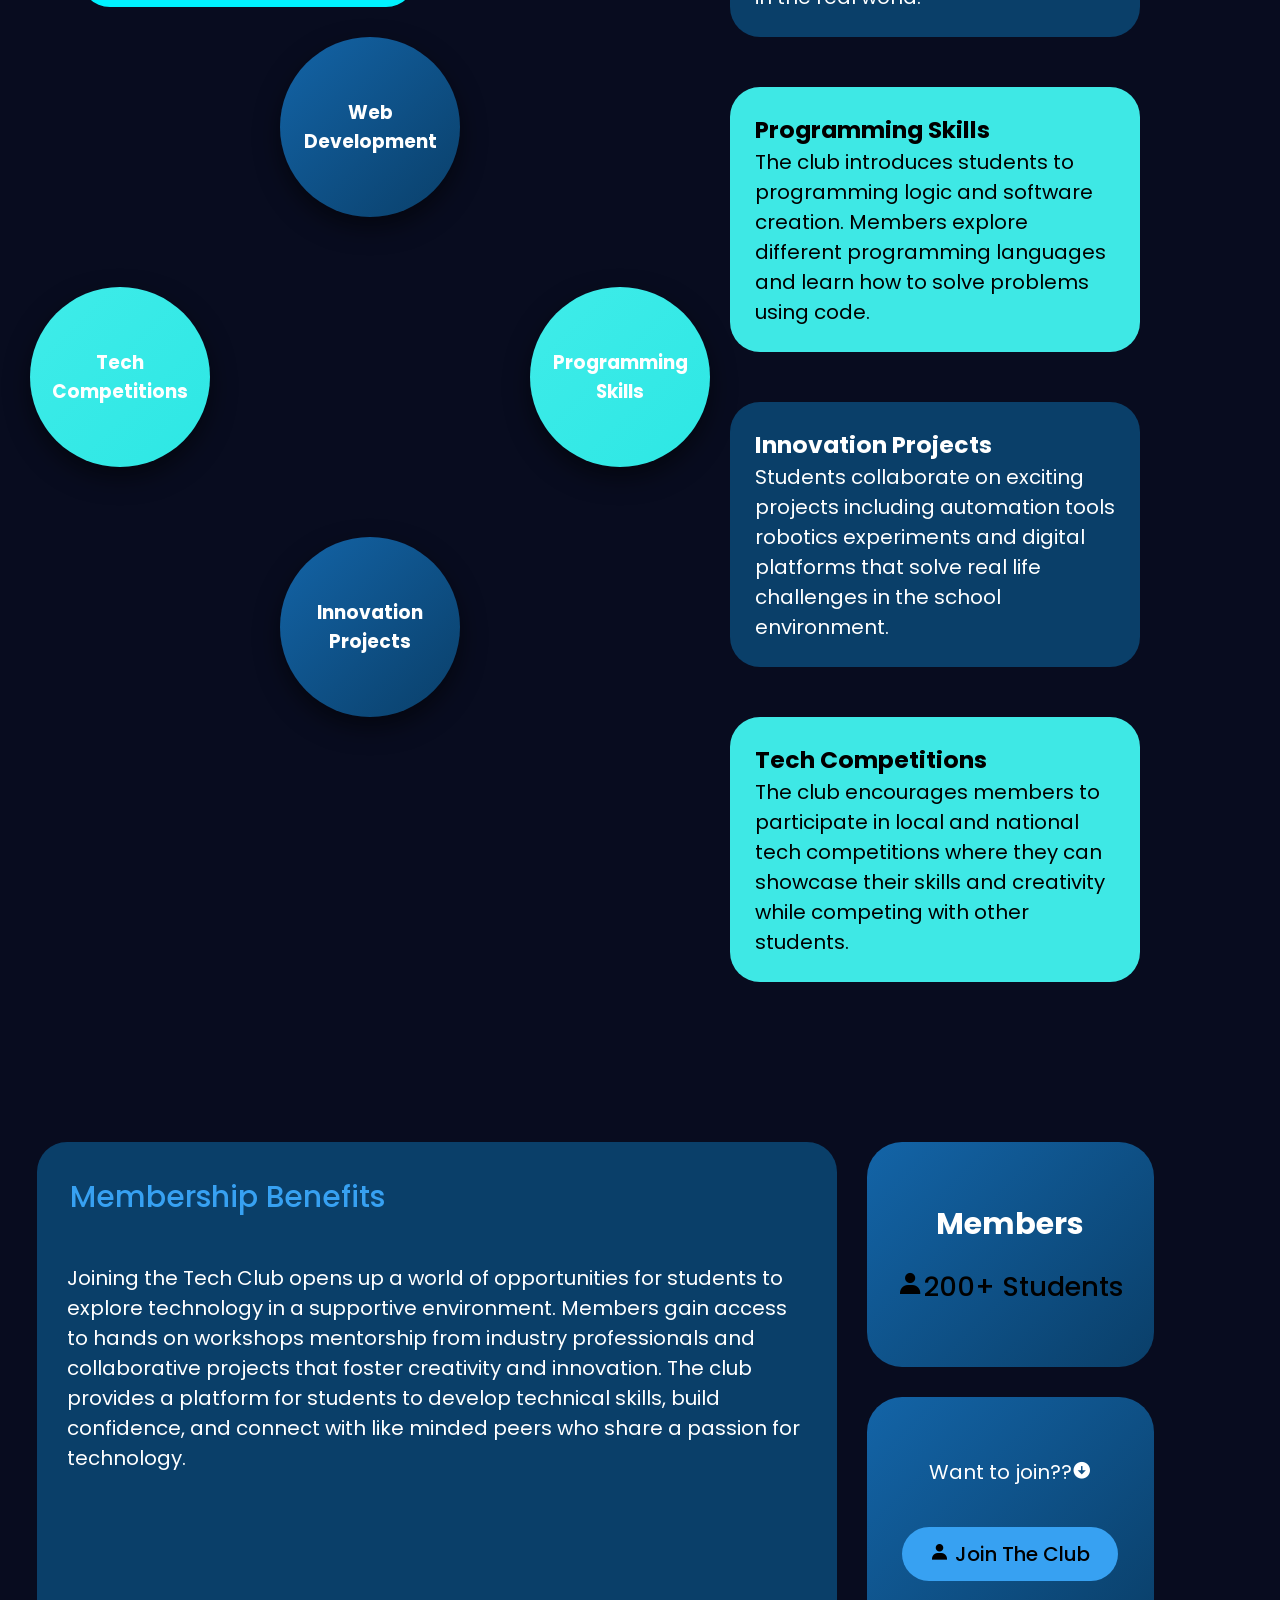
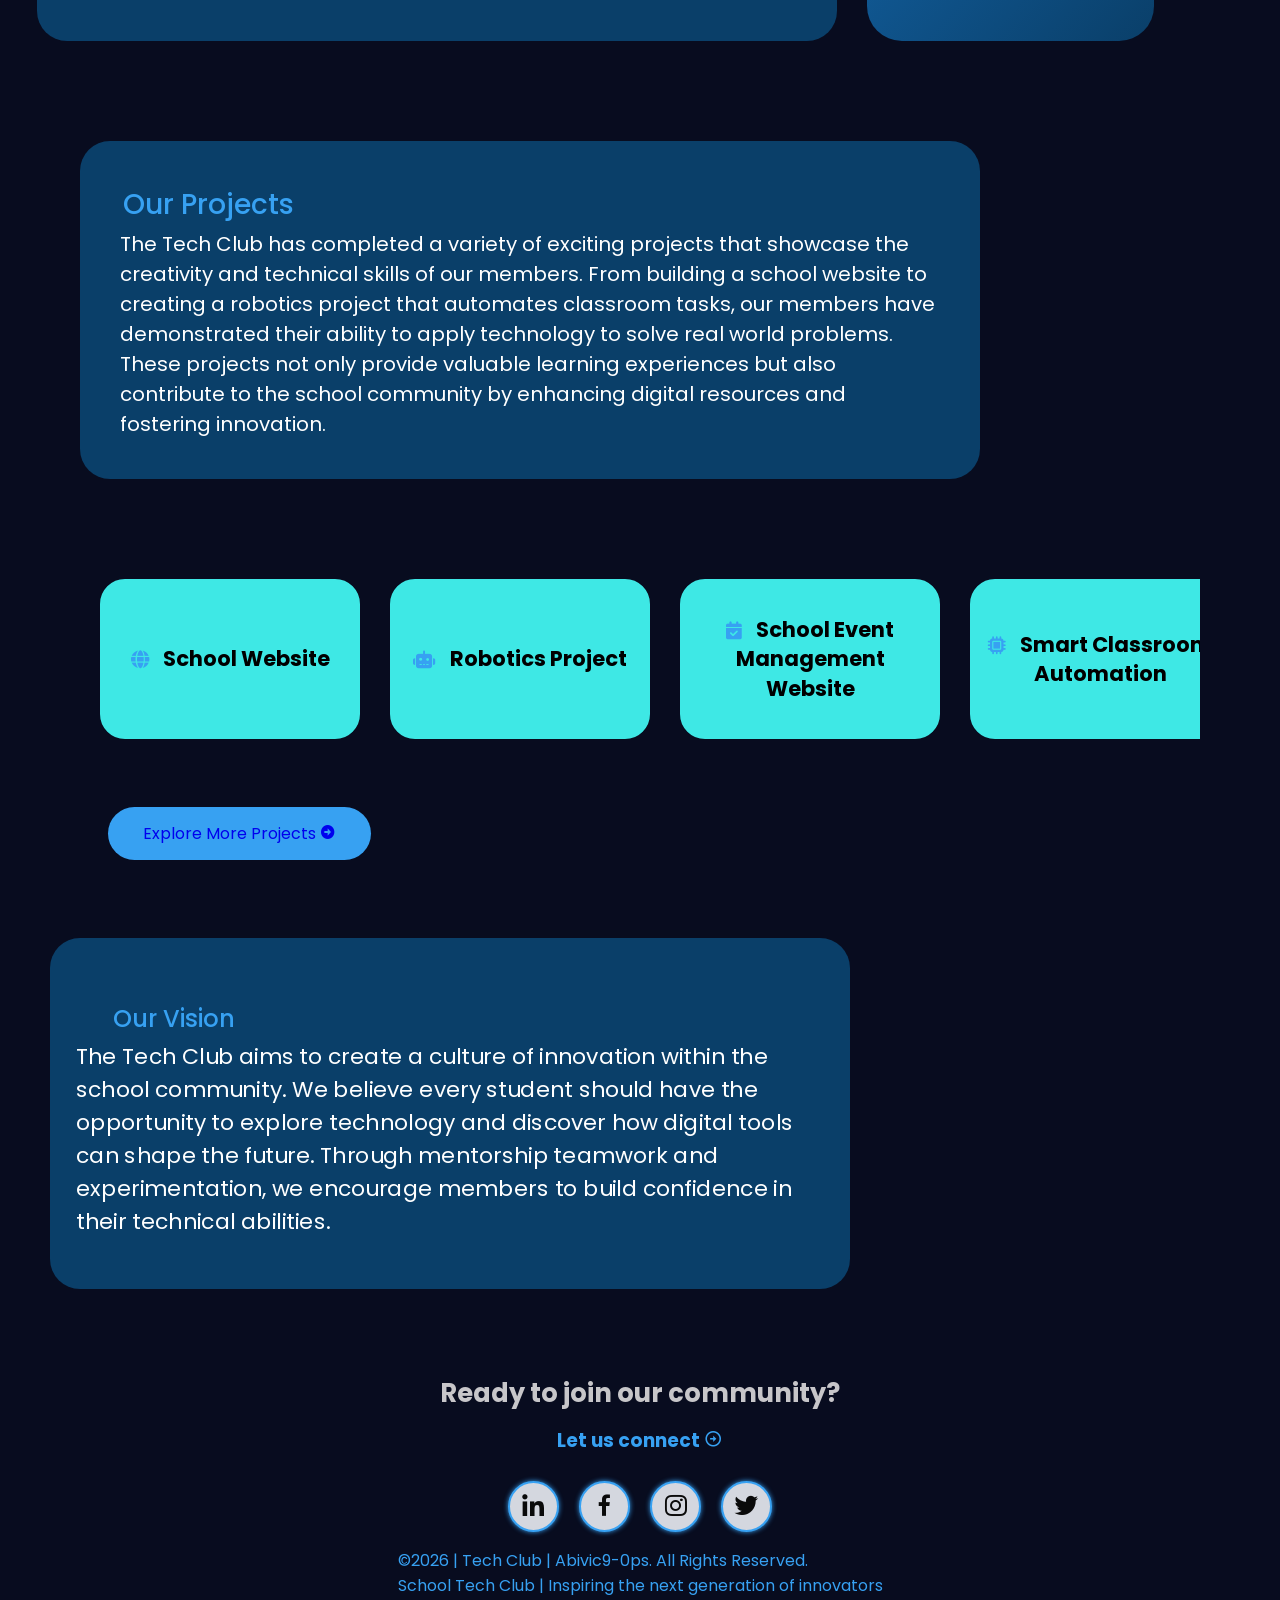
==== commit e189a3b9: "Done with the HTML of the Contact Page" ====
--- a/index.html
+++ b/index.html
@@ -24,8 +24,8 @@
             <ul class="navlist">
                 <li><a href="index.html"><i class='bx bx-home'></i> Home</a></li>
                 <li> <a href="about.html"><i class='bx bx-user-circle'></i> About</a></li>
+                <li><a href="projects.html"><i class='bx bxs-briefcase'></i> Projects</a></li>
                 <li><a href="contact.html"><i class='bx bxs-phone'></i> Contact</a></li>
-                <li><a href="projects.html"><i class='bx bxs-briefcase'></i> Projects</a></li>
             </ul>
 
         </header>
@@ -231,22 +231,21 @@
     <!-- The Footer Section of the Homepage -->
     <footer class="section-footer">
         <div class="title-3">
-           <h2>Ready to join our community?</h2>
+            <h2>Ready to join our community?</h2>
             <h3>Let us connect&nbsp;<i class='bx bx-right-arrow-circle'></i></h3>
         </div>
         <div class="social-media">
             <a href="#"><i class='bx bxl-linkedin'></i></a>
             <a href="#"><i class='bx bxl-facebook'></i></a>
-            <a href="#"><i class='bx bxl-instagram'></i></a>
+            <a href="https://www.instagram.com/"><i class='bx bxl-instagram'></i></a>
             <a href="#"><i class='bx bxl-twitter'></i></a>
         </div>
         <div class="title-4">
             <p>&copy;2026 | Tech Club | Abivic9-0ps. All Rights Reserved.</p>
-    <p>School Tech Club | Inspiring the next generation of innovators</p>
-        </div>
-</footer>
+            <p>School Tech Club | Inspiring the next generation of innovators</p>
+        </div>
+    </footer>
+
 </body>
 
-</html>
-
-
+</html>
--- a/style.css
+++ b/style.css
@@ -269,6 +269,9 @@
 
 }
 
+
+
+
 .discover-btn {
     padding: 15px 35px;
     background: #37a1f2;
@@ -326,6 +329,8 @@
     font-size: 20px;
     padding: 5px;
 }
+
+
 
 
 .features-head {
@@ -1127,3 +1132,737 @@
         scale: 0.5;
     }
 }
+
+
+
+/* Styling of the ABOUT PAGE */
+
+.about{
+    padding: 30px;
+    margin: 10px;
+    justify-content: center;
+    align-items: center;
+    width: 100%;
+   
+}
+
+.about-image {
+    justify-content: center;
+    align-items: center;
+    border-radius: 35px;
+    width: 100%;
+    height: 270%;
+    padding: 0px;
+    margin: 0px;
+}
+.about-image img{
+border-radius: 35px;
+max-width: 100%;
+width: 100%;
+height: 100%;
+max-height: 120%;
+}
+
+
+
+
+.about-grid-container{
+    display: grid;
+    grid-template-columns: 320px 320px 250px 250px;
+    grid-template-rows: 90px 90px 100px 100px 100px 100px;
+    gap: 1.5em;
+    grid-template-areas:
+        "about-box-1 about-box-1 about-box-2 about-box-3"
+        "about-box-1 about-box-1 about-box-2 about-box-3"
+        "about-box-1 about-box-1 about-box-2 about-box-3"
+        "about-box-5 about-box-5 about-box-5 about-box-4"
+        "about-box-5 about-box-5 about-box-5 about-box-4"
+        "about-box-5 about-box-5 about-box-5 about-box-4"
+
+    ;
+    padding: 60px;
+    justify-content: center;
+
+}
+
+.about-box-1{
+    background: #0a365d;
+    padding: 35px;
+    justify-content: center;
+    align-items: center;
+    border-radius: 35px;
+    
+}
+
+.about-box-1:hover{
+    border: white;
+  
+}
+
+
+
+.about-content h2{
+background-image: url(images/Image-trial.jpg);
+padding: 12px;
+color: #ffffff;
+border-radius: 35px;
+font-size: 23px;
+align-items: center;
+justify-content: center;
+text-align: center;
+width: 80%;
+margin-bottom: 10px;
+   transition: 2s ease-in-out;
+ animation: popup 5.3s ease-in-out infinite;
+}
+
+@keyframes popup {
+    0% {
+        opacity: 0.6;
+        transform: translateY(-10px);
+    }
+
+    25% {
+        opacity: 1;
+        transform: translateY(0);
+    }
+
+    50% {
+        opacity: 0.6;
+        transform: translateY(-10px);
+    }
+
+    75% {
+        opacity: 1;
+        transform: translateY(0);
+    }
+
+    100% {
+        opacity: 0.6;
+        transform: translateY(-10px);
+    }
+
+}
+
+
+.about-content i{
+    font-size: 25px;
+    color: #fff;
+    display:inline-flex;
+    margin-top: 10px;
+}
+
+.about-content p{
+    font-size:20px ;
+    color: #000;
+}
+
+
+
+
+
+
+
+.about-box-2{
+     background: #12f7ff;
+    padding: 35px;
+    
+    justify-content: center;
+    align-items: center;
+        border-radius: 35px;
+font-size: 20px;
+color: #000;
+}
+
+.about-box-2 h2{
+    font-size: 24px;
+    text-align: center;
+}
+
+.about-box-2 h3{
+    margin-top: 20px;
+    padding: 5px;
+      transition: 2s ease-in-out;
+ animation: popup 5.3s ease-in-out infinite;
+}
+
+@keyframes popup {
+    0% {
+        opacity: 0.6;
+        transform: translateY(-10px);
+    }
+
+    25% {
+        opacity: 1;
+        transform: translateY(0);
+    }
+
+    50% {
+        opacity: 0.6;
+        transform: translateY(-10px);
+    }
+
+    75% {
+        opacity: 1;
+        transform: translateY(0);
+    }
+
+    100% {
+        opacity: 0.6;
+        transform: translateY(-10px);
+    }
+
+}
+
+
+
+
+.group-btn{
+    padding: 12px;
+    width: 110%;
+    margin-top: 30px;
+    display: inline-flex;
+    justify-content: center;
+    align-items: center;
+    transition: .5s ease-in;
+    font-size: 13px;
+}
+
+.projects-btn{
+      padding: 15px;
+    width: 100%;
+    margin-top: 10px;
+    display: inline-flex;
+    justify-content: center;
+    align-items: center;
+    transition: .5s ease-in;
+}
+
+.more-btn{
+   padding: 15px;
+    width: 90%;
+    margin-top: 10px;
+    display: inline-flex;
+    justify-content: center;
+    align-items: center;
+    transition: .5s ease-in;
+
+}
+
+
+.about-box-3{
+background:#12f7ff;
+ padding: 35px;
+    justify-content: center;
+    align-items: center;
+        border-radius: 35px;
+color: #000;
+}
+
+
+
+.about-box-3 h2{
+    font-size: 24px;
+    text-align: center;
+}
+
+.about-box-3 h3{
+    margin-top: 20px;
+    font-size: 22px;
+    padding: 5px;
+      transition: 2s ease-in-out;
+ animation: popup 5.3s ease-in-out infinite;
+}
+
+@keyframes popup {
+    0% {
+        opacity: 0.6;
+        transform: translateY(-10px);
+    }
+
+    25% {
+        opacity: 1;
+        transform: translateY(0);
+    }
+
+    50% {
+        opacity: 0.6;
+        transform: translateY(-10px);
+    }
+
+    75% {
+        opacity: 1;
+        transform: translateY(0);
+    }
+
+    100% {
+        opacity: 0.6;
+        transform: translateY(-10px);
+    }
+
+}
+
+.about-box-3  p{
+    font-size: 20px;
+    padding: 5px;
+}
+
+.about-box-4{
+ padding: 35px;
+    justify-content: center;
+    align-items: center;
+    background: #12f7ff;
+        border-radius: 35px;
+color: #000;
+}
+
+
+
+.about-box-4 h2{
+    font-size: 24px;
+    text-align: center;
+}
+
+.about-box-4 h3{
+    margin-top: 40px;
+    font-size: 22px;
+    padding: 5px;
+      transition: 2s ease-in-out;
+ animation: popup 5.3s ease-in-out infinite;
+}
+
+@keyframes popup {
+    0% {
+        opacity: 0.6;
+        transform: translateY(-10px);
+    }
+
+    25% {
+        opacity: 1;
+        transform: translateY(0);
+    }
+
+    50% {
+        opacity: 0.6;
+        transform: translateY(-10px);
+    }
+
+    75% {
+        opacity: 1;
+        transform: translateY(0);
+    }
+
+    100% {
+        opacity: 0.6;
+        transform: translateY(-10px);
+    }
+
+}
+
+.about-box-4 p{
+    font-size: 22px;
+    padding: 5px;
+        margin-top: 30px;
+
+}
+
+
+.about-box-5{
+    background-image: url();
+     padding: 35px;
+    justify-content: center;
+    align-items: center;
+        border-radius: 35px;
+
+}
+
+
+.club-history{
+    transform: translateX(350px);
+    opacity: 0.7;
+
+}
+
+.club-start-info{
+    background: #0a3f69;
+    border-radius: 30px;
+    margin: 20px;
+    margin-left: 50px;
+    padding: 60px;
+    color: #fff;
+    max-width: 900px;
+    justify-content: center;
+    align-items: center;
+  animation: popup 5.3s ease-in-out infinite;
+    transition: 0.5s all ease-in;
+}
+
+@keyframes popup {
+    0% {
+        opacity: 0.6;
+        transform: translateY(-10px);
+    }
+
+    25% {
+        opacity: 1;
+        transform: translateY(0);
+    }
+
+    50% {
+        opacity: 0.6;
+        transform: translateY(-10px);
+    }
+
+    75% {
+        opacity: 1;
+        transform: translateY(0);
+    }
+
+    100% {
+        opacity: 0.6;
+        transform: translateY(-10px);
+    }
+
+} 
+
+
+.club-start-info h2{
+    font-size: 32x;
+    font-weight: 700;
+    color: #37a1f2;
+    justify-content: left;
+}
+.club-start-info p{
+    margin-top: 10px;
+    justify-content: center;
+    align-items: center;
+    font-size: 20px;
+    scale: 1.1;
+}
+
+/* Styling of the core values section */
+
+.core-values{
+padding: 20px;
+/* margin: 10px; */
+justify-content: center;
+align-items: center;
+background:transparent;
+display: flex;
+flex-direction: column;
+gap: 15px;
+margin-top: 40px;
+    border: 2px solid transparent;
+    border-radius: 20px;
+
+}
+
+.core-values{
+font-size: 23px;
+color: #fff;
+}
+.values{
+    display: flex;
+    gap: 25px;
+    color: #000;
+    font-size: 20px;
+    padding: 30px;
+}   
+
+.values-box-1,
+.values-box-2,
+.values-box-3,
+.values-box-4{
+    background: #12f7ff;
+    padding: 35px;
+transition: .1s ease-in-out;
+}
+
+
+.values-box-1:hover,
+.values-box-2:hover,
+.values-box-3:hover,
+.values-box-4:hover{
+    scale: 1.1;
+    opacity: 0.6;
+    border-radius: 30px;
+}
+
+
+
+.disciplines{
+    transform: translateX(-10px);
+
+}
+
+.disciplines-context{
+    background:#0a365d;
+    border-radius: 30px;
+    margin: 20px;
+    padding: 60px;
+    color: #fff;
+    max-width: 700px;
+    justify-content: center;
+    align-items: center;
+
+} 
+
+
+.disciplines-context h2{
+    font-size: 32x;
+    font-weight: 700;
+    color: #37a1f2;
+    justify-content: left;
+}
+.disciplines-context p {
+    margin-top: 10px;
+    justify-content: center;
+    align-items: center;
+    font-size: 20px;
+        color: #000;
+
+}
+.disciplines-context ol{
+    color: #000;
+    font-size: 20px;
+}
+
+
+
+
+.team-collaboration{
+   margin-left: 600px;
+    transform: translateY(-300px);
+
+}
+
+.collaboration-info{
+    background:#12f7ff;
+    border-radius: 30px;
+    margin: 20px;
+    padding: 60px;
+    color: #fff;
+    max-width: 700px;
+    justify-content: center;
+    align-items: center;
+
+} 
+
+
+.collaboration-info h2{
+    font-size: 32x;
+    font-weight: 700;
+    color: #fff;
+    justify-content: left;
+}
+.collaboration-info p {
+    margin-top: 10px;
+    justify-content: center;
+    align-items: center;
+    font-size: 20px;
+        color: #000;
+
+}
+
+.leadership-team{
+    background: transparent;
+    text-align: center;
+    margin: 5px;
+    justify-content: center;
+    align-items: center;
+}
+
+
+.team-container{
+    display: flex;
+    flex-wrap: wrap;
+    gap: 20px;
+    justify-content: center;
+    align-items: center;
+    padding: 15px;
+    animation: slideinleft;
+    margin-left: 0px;
+    margin: 0px;
+}
+
+@keyframes slideinleft {
+    from {
+        transform: translate(-300px);
+    }
+
+    to {
+        transform: translate(0);
+    }
+}
+ .member{
+    color: #000;
+    display: flex;
+    flex-direction: column;
+    justify-content: center;
+    align-items: center;
+    background:#12f7ff;
+    padding: 10px;
+    margin: 5px;
+    border-radius: 35px;
+    border: #fff solid 2px;
+
+    animation: popup 5.3s ease-in-out infinite;
+}
+
+@keyframes popup {
+    0% {
+        opacity: 0.6;
+        transform: translateY(-10px);
+    }
+
+    25% {
+        opacity: 1;
+        transform: translateY(0);
+    }
+
+    50% {
+        opacity: 0.6;
+        transform: translateY(-10px);
+    }
+
+    75% {
+        opacity: 1;
+        transform: translateY(0);
+    }
+
+    100% {
+        opacity: 0.6;
+        transform: translateY(-10px);
+    }
+
+}
+
+.member-text {
+    max-width: 300px;
+    justify-content: center;
+    align-items: center;
+    text-align: center;
+    background: transparent;
+}
+
+.member-text h3 {
+    font-size: 20px;
+}
+
+.member .member-image {
+    width: 100%;
+    max-width: 250px;
+    margin: 10px 0;
+    text-align: center;
+    position: relative;
+}
+
+.member .member-image img {
+    width: 100%;
+    display: block;
+    height: auto;
+    border-radius: 30px;
+
+}
+
+
+/* STYLING OF THE PROJECTS PAGE */
+/* 
+.projects-intro-box{
+    padding: 20px;
+    font-size: 20px;
+    color: #fff;
+    border-radius: 35px;
+    max-width: 500px;
+}
+
+.projects-stats{
+      padding: 20px;
+    font-size: 20px;
+    color: #fff;
+    border-radius: 35px;
+} */
+.projects-main{
+ margin: 15px;
+    padding: 30px;
+    background: transparent;
+    min-height: 40px;
+    height: 100%;
+    width: 100%;
+    display: grid;
+    grid-template-columns: repeat(2, 1fr);
+    align-items: center;
+    grid-gap: 3em;
+
+    animation: slideinleft 1s ease-in both;
+}
+
+@keyframes slideinleft {
+    from {
+        transform: translate(-300px);
+    }
+
+    to {
+        transform: translate(0);
+    }
+}
+
+.projects-intro-text {
+    max-width: 800px;
+    font-size: 20px;
+    margin-bottom: 10px;
+}
+.projects-intro-text h2 {
+    font-size: 26x;
+    font-weight: 500;
+    padding: 3px;
+    color: #37a1f2;
+
+}
+
+.projects-intro-text p {
+    color: #fff;
+    font-size: 20px;
+    padding: 5px;
+    margin-bottom: 30px;
+}
+.projects-video {
+    padding: 0px;
+    background: transparent;
+  animation: popup 5.3s ease-in-out infinite;
+    transition: 0.5s all ease-in;
+}
+
+@keyframes popup {
+    0% {
+        opacity: 0.6;
+        transform: translateY(-10px);
+    }
+
+    25% {
+        opacity: 1;
+        transform: translateY(0);
+    }
+
+    50% {
+        opacity: 0.6;
+        transform: translateY(-10px);
+    }
+
+    75% {
+        opacity: 1;
+        transform: translateY(0);
+    }
+
+    100% {
+        opacity: 0.6;
+        transform: translateY(-10px);
+    }
+
+}
+
+.projects-video h3{
+    margin-top: 20px;
+    font-size: 25px;
+    padding-bottom: 20px;
+}
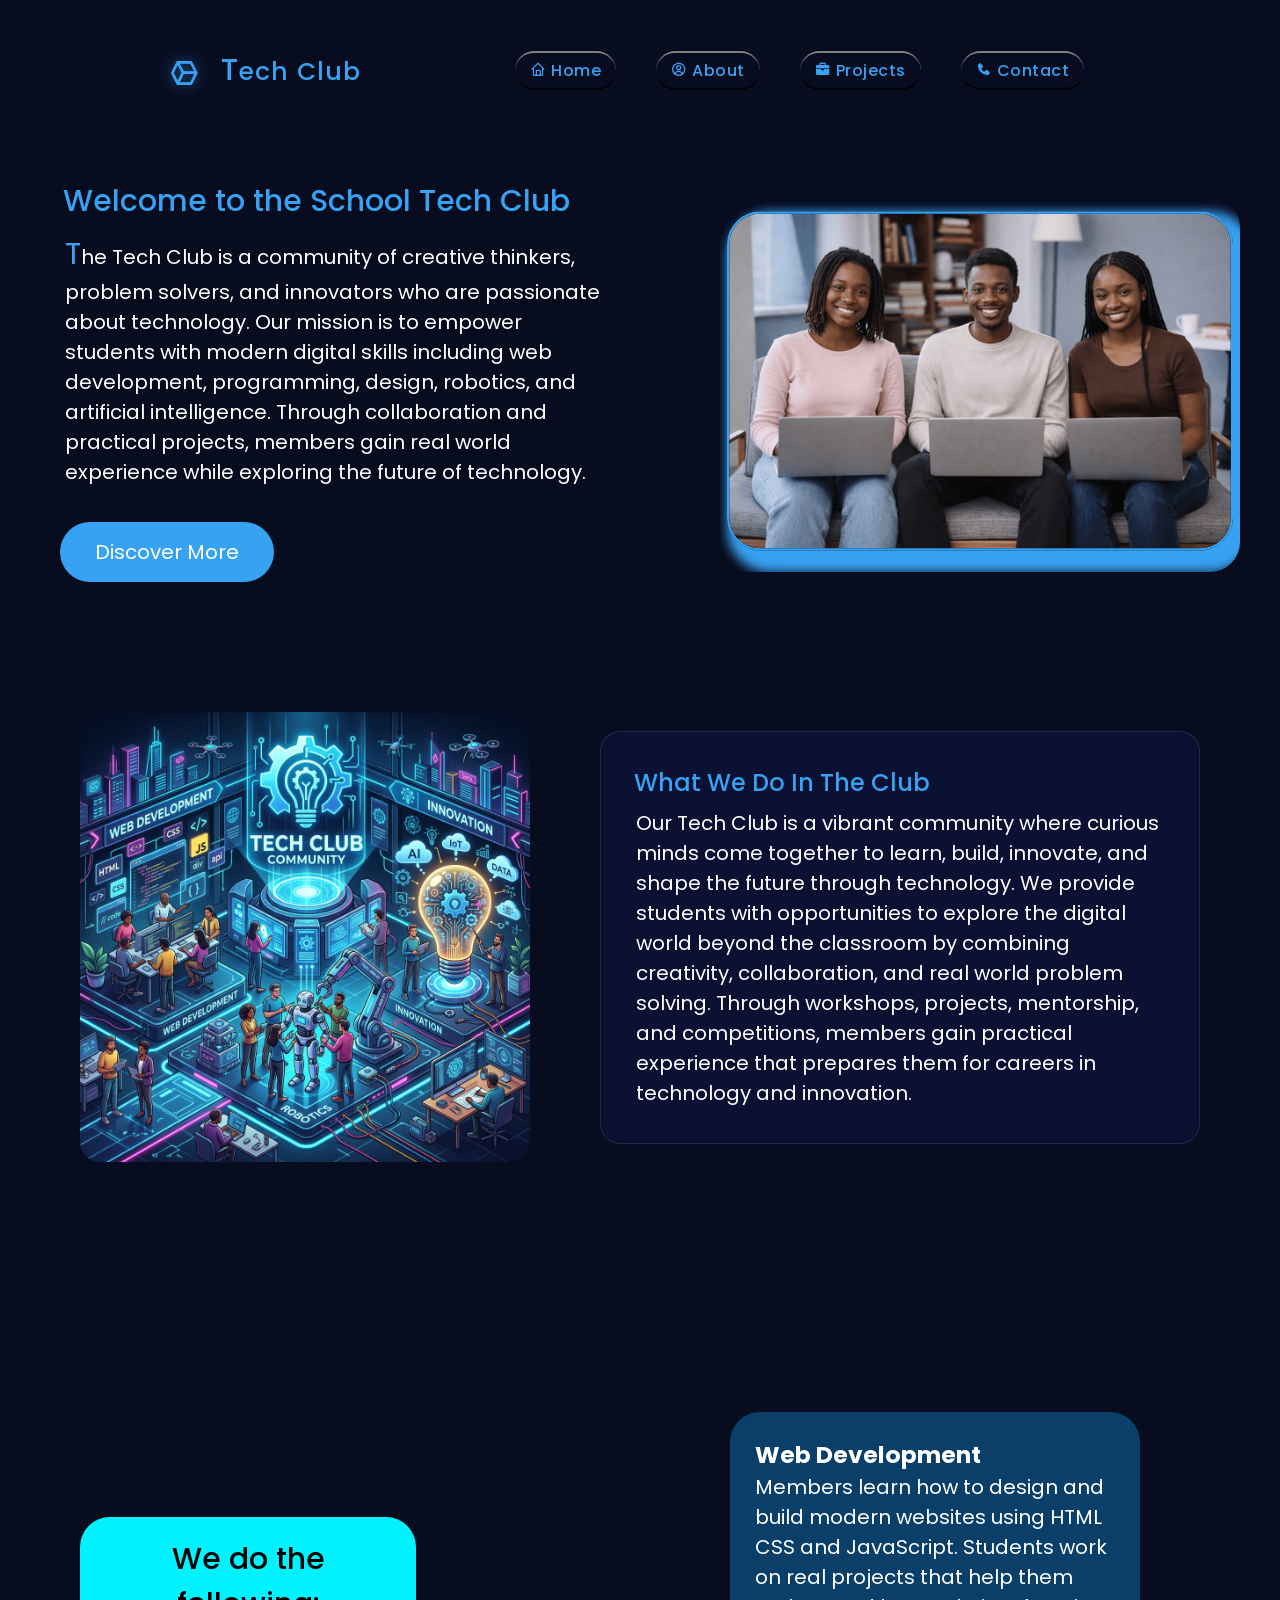
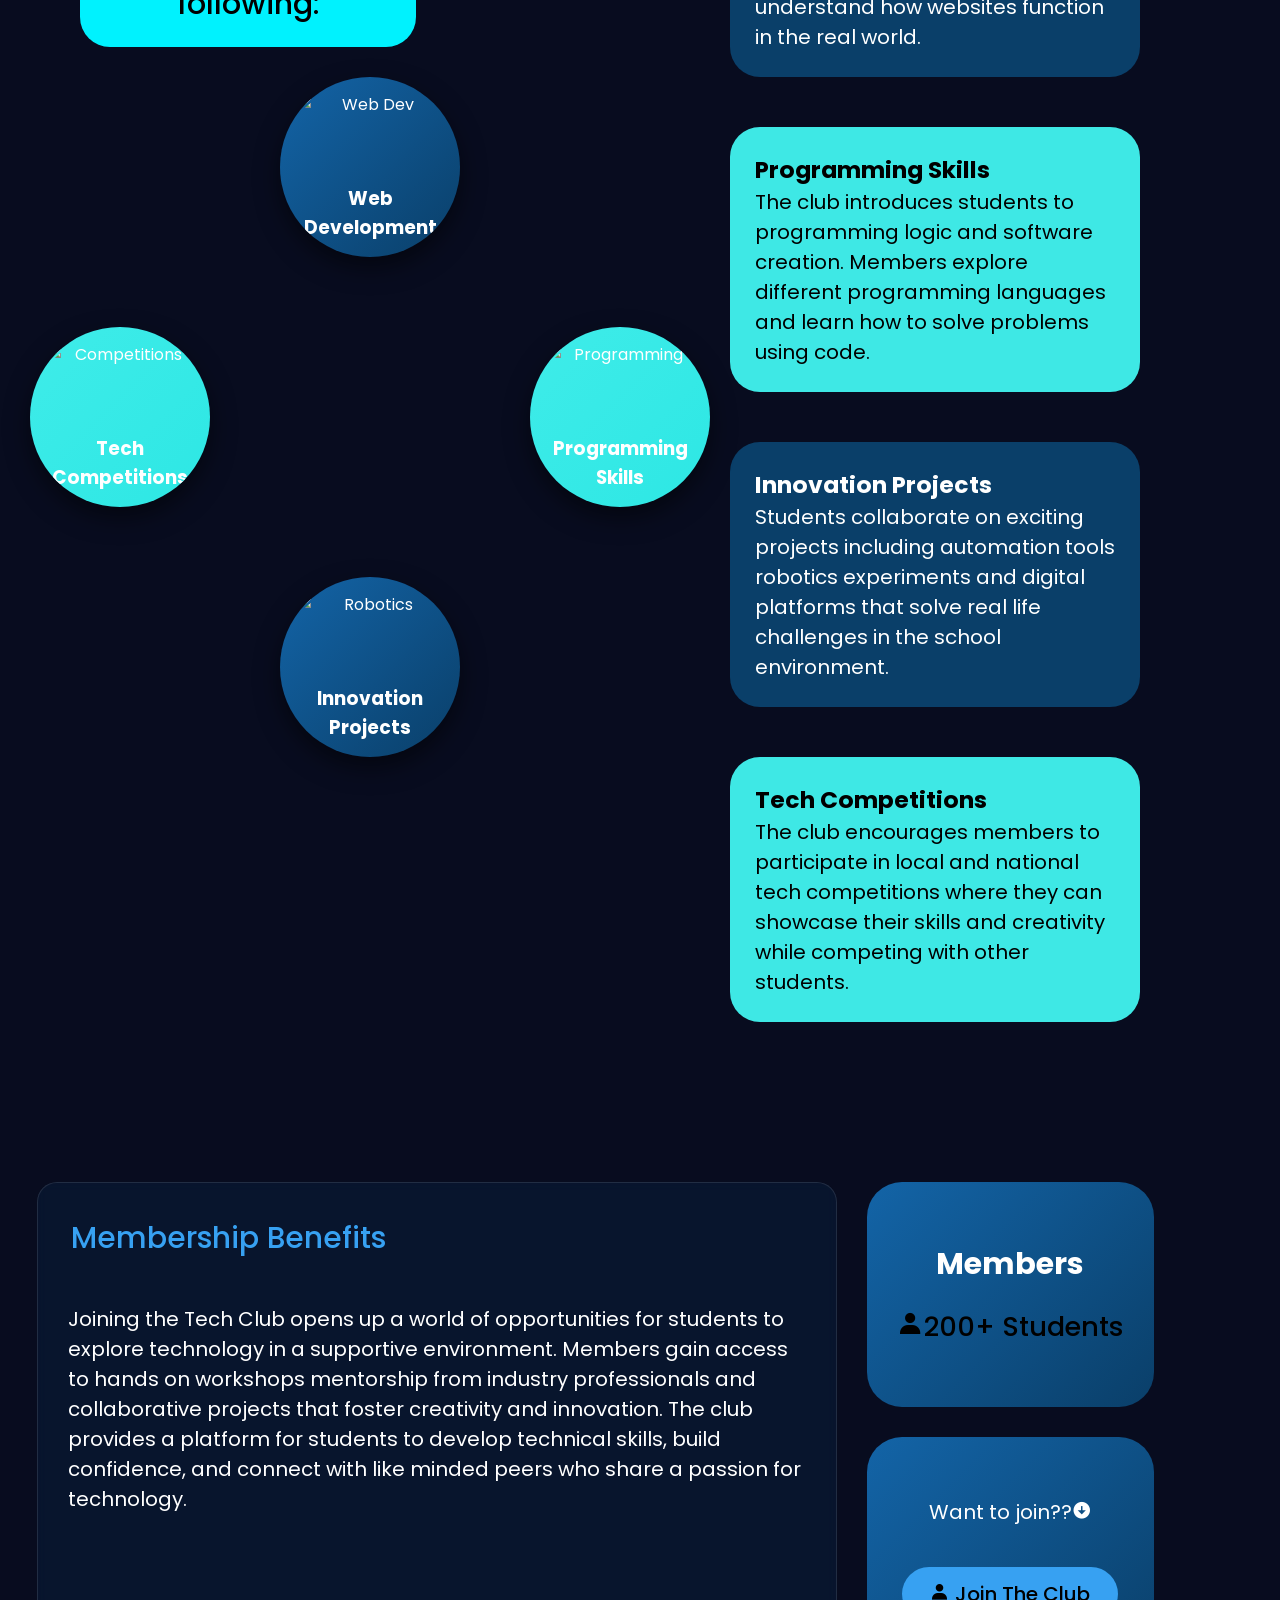
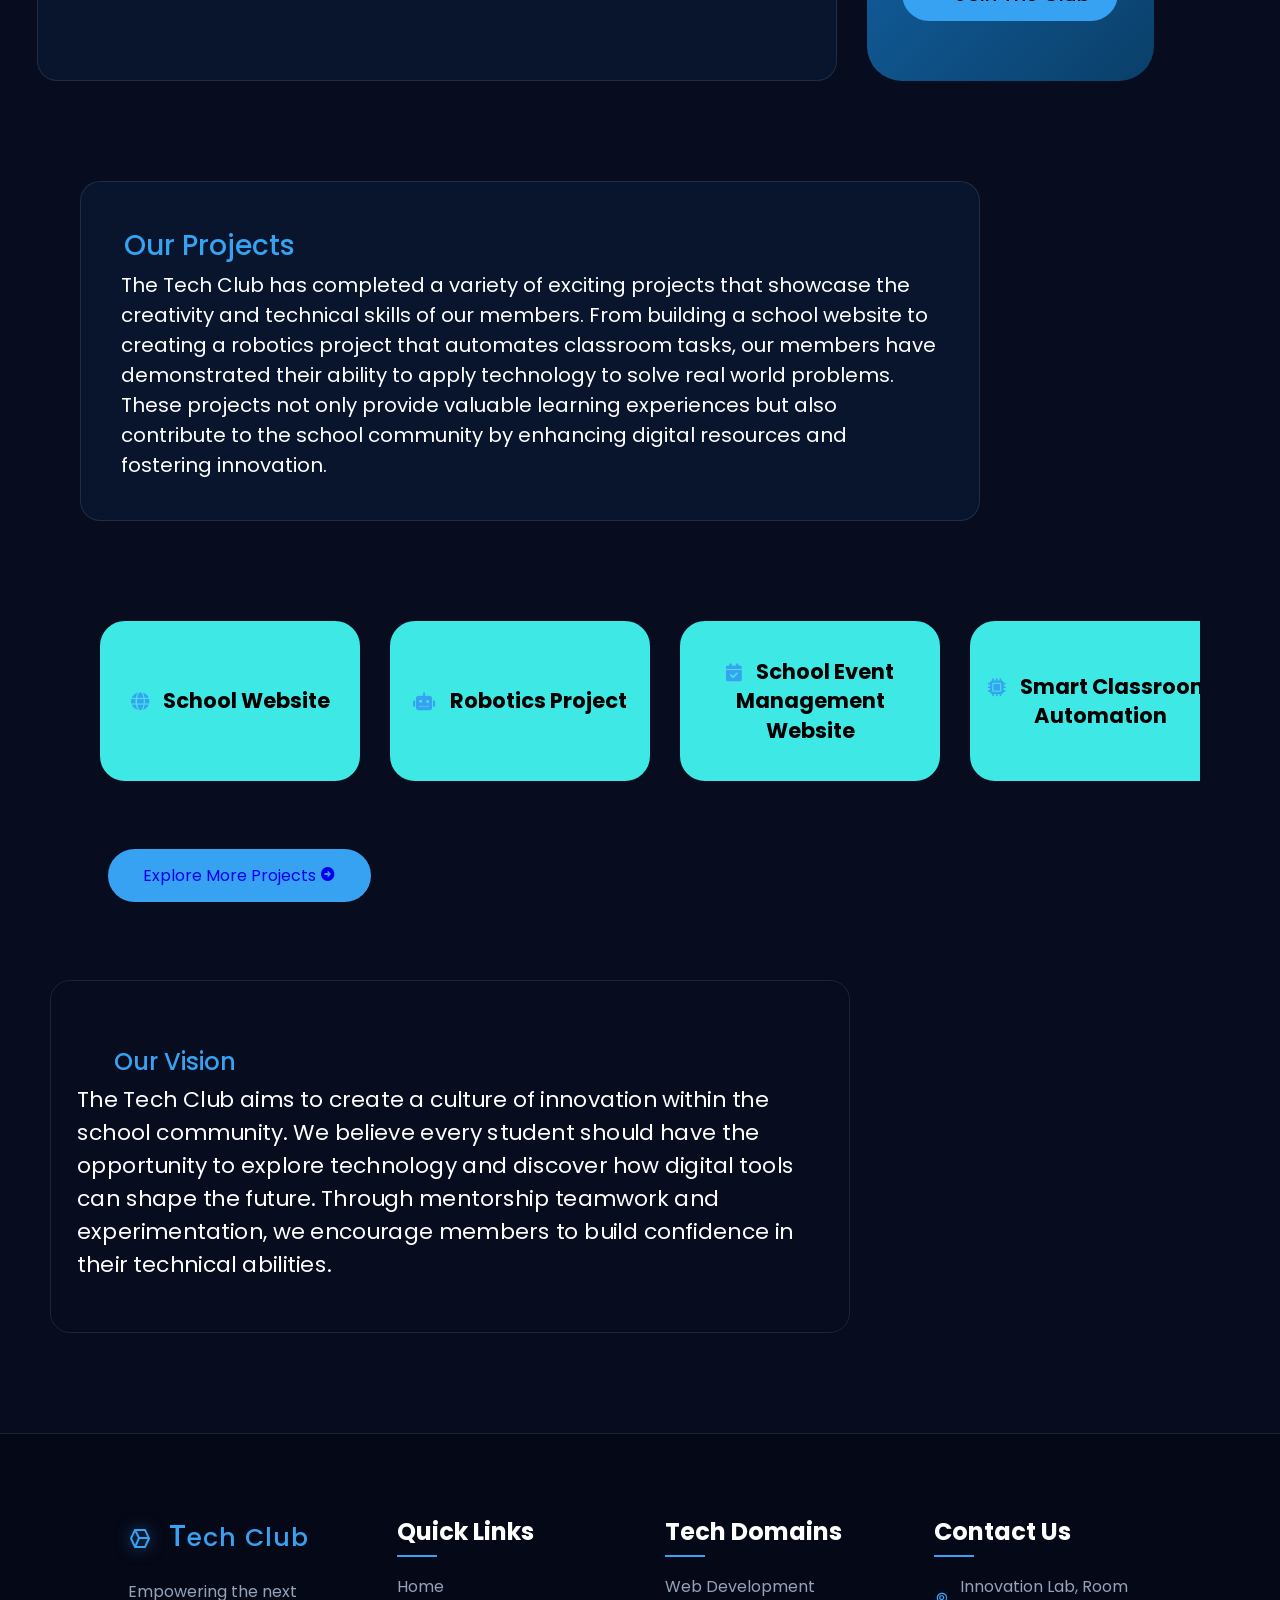
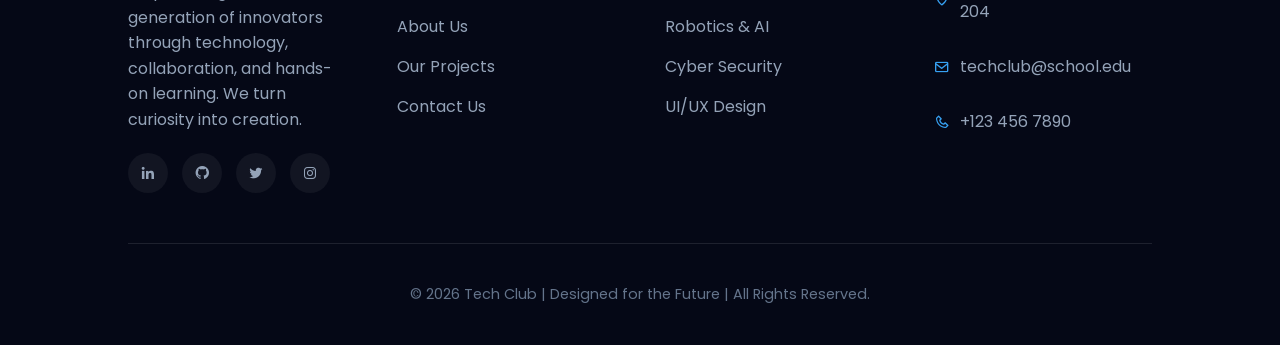
==== commit 7b801c9d: "I implement ed a modern site-wide footer and add edcohesive branding elements to navigation bars.I a" ====
--- a/index.html
+++ b/index.html
@@ -18,7 +18,8 @@
     <div class="container" id="container">
         <header class="header">
             <!-- Navbar Section -->
-            <div class="logo"> <a href="index.html"></a>
+            <div class="logo">
+                <i class='bx bx-cube-alt nexus-icon'></i>
                 <span>T</span>ech Club
             </div>
             <ul class="navlist">
@@ -31,7 +32,7 @@
         </header>
     </div>
 
-    <section class="home">
+    <section class="home animate-fade-in">
         <div class="home-text">
             <h2>Welcome to the School Tech Club</h2>
             <p>
@@ -54,10 +55,10 @@
 
     <!-- This section bears info on what is offered in the club and the various activities that members can engage in.  -->
 
-    <section class="features">
+    <section class="features animate-fade-in">
         <div class="features-main">
             <div class="features-main-image">
-                <img src="" alt="A piece of tech art">
+                <img src="images/tech_art.png" alt="A piece of tech art">
             </div>
 
             <div class="features-main-text">
@@ -81,23 +82,23 @@
         <div class="features-container">
             <div class="features-sub">
 
-                <div class="container-1">
+                <div class="container-1" style="overflow: hidden; display: flex; flex-direction: column; align-items: center;">
+                    <img src="https://images.unsplash.com/photo-1498050108023-c5249f4df085?auto=format&fit=crop&q=80&w=400" alt="Web Dev" style="width: 100%; height: 120px; object-fit: cover; border-radius: 10px; margin-bottom: 10px;">
                     <h3>Web Development</h3>
-
-                </div>
-
-                <div class="container-2">
+                </div>
+
+                <div class="container-2" style="overflow: hidden; display: flex; flex-direction: column; align-items: center;">
+                    <img src="https://images.unsplash.com/photo-1461749280684-dccba630e2f6?auto=format&fit=crop&q=80&w=400" alt="Programming" style="width: 100%; height: 120px; object-fit: cover; border-radius: 10px; margin-bottom: 10px;">
                     <h3>Programming Skills</h3>
-
-                </div>
-
-                <div class="container-3">
+                </div>
+
+                <div class="container-3" style="overflow: hidden; display: flex; flex-direction: column; align-items: center;">
+                    <img src="https://images.unsplash.com/photo-1485827404703-89b55fcc595e?auto=format&fit=crop&q=80&w=400" alt="Robotics" style="width: 100%; height: 120px; object-fit: cover; border-radius: 10px; margin-bottom: 10px;">
                     <h3>Innovation Projects</h3>
-
-                </div>
-                <div class="container-4">
+                </div>
+                <div class="container-4" style="overflow: hidden; display: flex; flex-direction: column; align-items: center;">
+                    <img src="https://images.unsplash.com/photo-1523240795612-9a054b0db644?auto=format&fit=crop&q=80&w=400" alt="Competitions" style="width: 100%; height: 120px; object-fit: cover; border-radius: 10px; margin-bottom: 10px;">
                     <h3>Tech Competitions</h3>
-
                 </div>
             </div>
 
@@ -139,7 +140,7 @@
 
     <!-- A section with info on the membership benefits and the vision of the club -->
 
-    <section class="Membership">
+    <section class="Membership animate-fade-in">
 
         <div class="membership-info">
             <h2>Membership Benefits</h2>
@@ -167,7 +168,7 @@
     </section>
 
     <!-- The Projects Section -->
-    <section class="projects">
+    <section class="projects animate-fade-in">
 
         <div class="projects-info">
             <h2>Our Projects</h2>
@@ -228,21 +229,53 @@
         </div>
     </section>
 
-    <!-- The Footer Section of the Homepage -->
-    <footer class="section-footer">
-        <div class="title-3">
-            <h2>Ready to join our community?</h2>
-            <h3>Let us connect&nbsp;<i class='bx bx-right-arrow-circle'></i></h3>
-        </div>
-        <div class="social-media">
-            <a href="#"><i class='bx bxl-linkedin'></i></a>
-            <a href="#"><i class='bx bxl-facebook'></i></a>
-            <a href="https://www.instagram.com/"><i class='bx bxl-instagram'></i></a>
-            <a href="#"><i class='bx bxl-twitter'></i></a>
-        </div>
-        <div class="title-4">
-            <p>&copy;2026 | Tech Club | Abivic9-0ps. All Rights Reserved.</p>
-            <p>School Tech Club | Inspiring the next generation of innovators</p>
+    <!-- Detailed Modern Footer -->
+    <footer class="modern-footer">
+        <div class="footer-grid">
+            <div class="footer-col">
+                <div class="logo" style="margin-bottom: 20px;">
+                    <i class='bx bx-cube-alt nexus-icon'></i>
+                    <span>T</span>ech Club
+                </div>
+                <p style="color: #94a3b8; line-height: 1.6; margin-bottom: 20px;">
+                    Empowering the next generation of innovators through technology, collaboration, and hands-on learning. We turn curiosity into creation.
+                </p>
+                <div class="social-icons">
+                    <a href="#"><i class='bx bxl-linkedin'></i></a>
+                    <a href="#"><i class='bx bxl-github'></i></a>
+                    <a href="#"><i class='bx bxl-twitter'></i></a>
+                    <a href="#"><i class='bx bxl-instagram'></i></a>
+                </div>
+            </div>
+            <div class="footer-col">
+                <h3>Quick Links</h3>
+                <ul>
+                    <li><a href="index.html">Home</a></li>
+                    <li><a href="about.html">About Us</a></li>
+                    <li><a href="projects.html">Our Projects</a></li>
+                    <li><a href="contact.html">Contact Us</a></li>
+                </ul>
+            </div>
+            <div class="footer-col">
+                <h3>Tech Domains</h3>
+                <ul>
+                    <li><a href="#">Web Development</a></li>
+                    <li><a href="#">Robotics & AI</a></li>
+                    <li><a href="#">Cyber Security</a></li>
+                    <li><a href="#">UI/UX Design</a></li>
+                </ul>
+            </div>
+            <div class="footer-col">
+                <h3>Contact Us</h3>
+                <ul class="contact-list">
+                    <li style="color: #94a3b8; margin-bottom: 10px;"><i class='bx bx-map' style="color: var(--text-color); margin-right: 10px;"></i> Innovation Lab, Room 204</li>
+                    <li style="color: #94a3b8; margin-bottom: 10px;"><i class='bx bx-envelope' style="color: var(--text-color); margin-right: 10px;"></i> techclub@school.edu</li>
+                    <li style="color: #94a3b8; margin-bottom: 10px;"><i class='bx bx-phone' style="color: var(--text-color); margin-right: 10px;"></i> +123 456 7890</li>
+                </ul>
+            </div>
+        </div>
+        <div class="footer-bottom">
+            <p>&copy; 2026 Tech Club | Designed for the Future | All Rights Reserved.</p>
         </div>
     </footer>
 
--- a/style.css
+++ b/style.css
@@ -95,16 +95,6 @@
     /* opacity: 2; */
 }
 
-/* 
-.navlist a:hover {
-    color: #0ef;
-    transform: translateY(-20px);
-    /* opacity: 0; */
-/* transform: scale(1) translateY(0); }*/
-
-
-
-
 
 .navlist ul li a {
 
@@ -310,10 +300,11 @@
 
 .features-main-text {
     max-width: 600px;
-    background: #1c2c80;
-    border-radius: 30px;
+    background: rgba(28, 44, 128, 0.2);
+    border: 1px solid rgba(255, 255, 255, 0.1);
+    backdrop-filter: blur(5px);
+    border-radius: 20px;
     padding: 30px;
-
 }
 
 .features-main-text h2 {
@@ -330,6 +321,36 @@
     padding: 5px;
 }
 
+.features-main-image {
+    position: relative;
+    max-width: 600px;
+    overflow: hidden;
+    border-radius: 20px;
+    animation: slideInRight 1s ease-in both;
+}
+
+@keyframes slideInRight {
+    from {
+        transform: translateX(300px);
+        opacity: 0;
+    }
+    to {
+        transform: translateX(0);
+        opacity: 1;
+    }
+}
+
+.features-main-image img {
+    width: 100%;
+    height: auto;
+    display: block;
+    border-radius: 20px;
+    transition: transform 0.5s ease;
+}
+
+.features-main-image img:hover {
+    transform: scale(1.05);
+}
 
 
 
@@ -560,8 +581,10 @@
 }
 
 .membership-info {
-    background: #0a3f69;
-    border-radius: 30px;
+    background: rgba(10, 63, 105, 0.2);
+    border: 1px solid rgba(255, 255, 255, 0.1);
+    backdrop-filter: blur(5px);
+    border-radius: 20px;
     padding: 30px;
     color: #fff;
     max-width: 800px;
@@ -661,16 +684,18 @@
     background: transparent;
 }
 .projects-info {
-    background: #0a3f69;
+    background: rgba(10, 63, 105, 0.2);
+    border: 1px solid rgba(255, 255, 255, 0.1);
+    backdrop-filter: blur(5px);
     width: 100%;
-    border-radius: 30px;
+    border-radius: 20px;
     padding: 40px;
     color: #fff;
     font-size: 20px;
     max-width: 900px;
     justify-content: center;
     align-items: center;
-    transition: 3s;
+    transition: 0.3s;
 }
 
 .projects-info:hover {
@@ -773,8 +798,10 @@
 }
 /* Styling of the Vision section */
 .vision-container {
-    background: #0a3f69;
-    border-radius: 30px;
+    background: rgba(10, 63, 105, 0.2);
+    border: 1px solid rgba(255, 255, 255, 0.1);
+    backdrop-filter: blur(5px);
+    border-radius: 20px;
     margin: 20px;
     margin-left: 50px;
     padding: 60px;
@@ -782,7 +809,6 @@
     max-width: 800px;
     justify-content: center;
     align-items: center;
-  animation: popup 5.3s ease-in-out infinite;
     transition: 0.5s all ease-in;
 }
 
@@ -1185,13 +1211,12 @@
 
 }
 
-.about-box-1{
-    background: #0a365d;
+.about-box-1 {
+    background: rgba(10, 54, 93, 0.3);
+    border: 1px solid rgba(255, 255, 255, 0.1);
+    backdrop-filter: blur(5px);
     padding: 35px;
-    justify-content: center;
-    align-items: center;
-    border-radius: 35px;
-    
+    border-radius: 20px;
 }
 
 .about-box-1:hover{
@@ -1252,26 +1277,25 @@
     margin-top: 10px;
 }
 
-.about-content p{
-    font-size:20px ;
-    color: #000;
-}
-
-
-
-
-
-
-
-.about-box-2{
-     background: #12f7ff;
+.about-content p {
+    font-size: 18px;
+    color: #94a3b8;
+    line-height: 1.6;
+}
+
+
+
+
+
+
+
+.about-box-2 {
+    background: rgba(18, 247, 255, 0.1);
+    border: 1px solid rgba(18, 247, 255, 0.2);
+    backdrop-filter: blur(5px);
     padding: 35px;
-    
-    justify-content: center;
-    align-items: center;
-        border-radius: 35px;
-font-size: 20px;
-color: #000;
+    border-radius: 20px;
+    color: #fff;
 }
 
 .about-box-2 h2{
@@ -1350,13 +1374,13 @@
 }
 
 
-.about-box-3{
-background:#12f7ff;
- padding: 35px;
-    justify-content: center;
-    align-items: center;
-        border-radius: 35px;
-color: #000;
+.about-box-3 {
+    background: rgba(18, 247, 255, 0.1);
+    border: 1px solid rgba(18, 247, 255, 0.2);
+    backdrop-filter: blur(5px);
+    padding: 35px;
+    border-radius: 20px;
+    color: #fff;
 }
 
 
@@ -1866,3 +1890,409 @@
     font-size: 25px;
     padding-bottom: 20px;
 }
+
+/* =============================================
+   MODERN UI DESIGN SYSTEM & ANIMATIONS
+   ============================================= */
+
+:root {
+    --glass-bg: rgba(255, 255, 255, 0.05);
+    --glass-border: rgba(255, 255, 255, 0.1);
+    --glass-shadow: 0 8px 32px 0 rgba(0, 0, 0, 0.37);
+    --accent-glow: 0 0 15px rgba(55, 161, 242, 0.5);
+    --transition-smooth: all 0.4s cubic-bezier(0.175, 0.885, 0.32, 1.275);
+}
+
+/* Glassmorphism Utility */
+.glass-card {
+    background: var(--glass-bg);
+    backdrop-filter: blur(10px);
+    -webkit-backdrop-filter: blur(10px);
+    border: 1px solid var(--glass-border);
+    border-radius: 20px;
+    box-shadow: var(--glass-shadow);
+    padding: 30px;
+    transition: var(--transition-smooth);
+}
+
+.glass-card:hover {
+    transform: translateY(-5px);
+    border-color: var(--text-color);
+    box-shadow: 0 12px 40px 0 rgba(55, 161, 242, 0.2);
+}
+
+/* Refined, Subtle Animations */
+@keyframes fadeInUp {
+    from {
+        opacity: 0;
+        transform: translateY(15px);
+    }
+    to {
+        opacity: 1;
+        transform: translateY(0);
+    }
+}
+
+@keyframes floatSubtle {
+    0% { transform: translateY(0px); }
+    50% { transform: translateY(-5px); }
+    100% { transform: translateY(0px); }
+}
+
+.animate-fade-in {
+    animation: fadeInUp 0.6s cubic-bezier(0.4, 0, 0.2, 1) forwards;
+}
+
+.animate-float {
+    animation: floatSubtle 5s ease-in-out infinite;
+}
+
+/* Modern Form Styling */
+.modern-form {
+    display: flex;
+    flex-direction: column;
+    gap: 20px;
+    max-width: 600px;
+    margin: 0 auto;
+}
+
+.input-group {
+    position: relative;
+    width: 100%;
+}
+
+.input-group input, 
+.input-group textarea, 
+.input-group select {
+    width: 100%;
+    padding: 12px 15px;
+    background: rgba(255, 255, 255, 0.05);
+    border: 1px solid rgba(255, 255, 255, 0.1);
+    border-radius: 12px;
+    color: #fff;
+    font-size: 16px;
+    outline: none;
+    transition: all 0.3s ease;
+}
+
+.input-group input:focus, 
+.input-group textarea:focus,
+.input-group select:focus {
+    border-color: #37a1f2;
+    background: rgba(255, 255, 255, 0.1);
+    box-shadow: 0 0 10px rgba(55, 161, 242, 0.2);
+}
+
+.input-group select option {
+    background: #080c1f;
+    color: #fff;
+}
+
+.input-group label {
+    display: block;
+    margin-bottom: 8px;
+    color: #37a1f2;
+    font-weight: 500;
+}
+
+/* Fix Send Message Button Alignment */
+.discover-btn {
+    padding: 15px 35px;
+    background: #37a1f2;
+    border-radius: 30px;
+    text-decoration: none;
+    transition: 0.3s;
+    display: inline-flex;
+    align-items: center;
+    justify-content: center;
+    gap: 12px;
+    color: #fff;
+    border: none;
+}
+
+.discover-btn i {
+    font-size: 1.2rem;
+}
+
+.discover-btn:hover {
+    background: #0ea5e9;
+    box-shadow: 0 4px 15px rgba(55, 161, 242, 0.4);
+    transform: translateY(-2px);
+}
+
+/* Harmonized Page Backgrounds */
+body {
+    background-color: #080c1f !important;
+    color: var(--text-color);
+    font-family: "Poppins", sans-serif;
+}
+
+section {
+    background: transparent !important;
+}
+
+/* Professional Card Redesign (Sizeable Displays) */
+.projects-container {
+    padding: 40px 8%;
+}
+
+.project-grid-premium {
+    display: grid;
+    grid-template-columns: repeat(auto-fill, minmax(320px, 1fr));
+    gap: 30px;
+}
+
+.premium-card {
+    background: rgba(255, 255, 255, 0.03);
+    border: 1px solid rgba(255, 255, 255, 0.08);
+    border-radius: 16px;
+    transition: all 0.3s ease;
+    display: flex;
+    flex-direction: column;
+}
+
+.premium-card:hover {
+    background: rgba(255, 255, 255, 0.05);
+    border-color: rgba(55, 161, 242, 0.3);
+    transform: translateY(-5px);
+}
+
+.card-header {
+    height: 180px;
+    background: rgba(55, 161, 242, 0.05);
+    border-bottom: 1px solid rgba(255, 255, 255, 0.05);
+    position: relative;
+    overflow: hidden;
+    display: flex;
+    align-items: center;
+    justify-content: center;
+}
+
+.card-header img {
+    width: 100%;
+    height: 100%;
+    object-fit: cover;
+    transition: transform 0.5s ease;
+    opacity: 0.7;
+}
+
+.premium-card:hover .card-header img {
+    transform: scale(1.1);
+    opacity: 1;
+}
+
+.card-header i {
+    position: absolute;
+    font-size: 50px;
+    color: #fff;
+    z-index: 2;
+    text-shadow: 0 0 20px rgba(0,0,0,0.8);
+    pointer-events: none;
+    transition: 0.3s;
+}
+
+.premium-card:hover .card-header i {
+    transform: scale(0.8);
+    opacity: 0.5;
+}
+
+.card-body {
+    padding: 24px;
+}
+
+.card-body h3 {
+    font-size: 1.4rem;
+    margin-bottom: 12px;
+    color: #fff;
+}
+
+.card-body p {
+    font-size: 0.95rem;
+    color: #94a3b8;
+    line-height: 1.6;
+}
+
+.card-footer {
+    padding: 0 24px 24px;
+}
+
+.tech-badge {
+    background: rgba(55, 161, 242, 0.1);
+    color: #37a1f2;
+    padding: 4px 10px;
+    border-radius: 6px;
+    font-size: 11px;
+    text-transform: uppercase;
+    letter-spacing: 0.5px;
+}
+
+.project-link {
+    display: inline-flex;
+    align-items: center;
+    gap: 10px;
+    color: #fff;
+    font-weight: 600;
+    text-decoration: none;
+    transition: 0.3s;
+}
+
+.project-link:hover {
+    color: var(--text-color);
+    gap: 15px;
+}
+
+.modern-footer {
+    background: #050816;
+    padding: 80px 10% 40px;
+    border-top: 1px solid var(--glass-border);
+    margin-top: 100px;
+    width: 100%;
+}
+
+.footer-grid {
+    display: grid;
+    grid-template-columns: repeat(auto-fit, minmax(200px, 1fr));
+    gap: 50px;
+    margin-bottom: 50px;
+}
+
+.footer-col h3 {
+    color: #fff;
+    margin-bottom: 25px;
+    position: relative;
+    font-size: 1.5rem;
+}
+
+.footer-col h3::after {
+    content: '';
+    position: absolute;
+    left: 0;
+    bottom: -8px;
+    width: 40px;
+    height: 2px;
+    background: var(--text-color);
+}
+
+.footer-col ul {
+    list-style: none;
+    padding: 0;
+}
+
+.footer-col ul li {
+    margin-bottom: 15px;
+}
+
+.footer-col ul li a {
+    color: #94a3b8;
+    transition: 0.3s;
+    text-decoration: none;
+}
+
+.footer-col ul li a:hover {
+    color: var(--text-color);
+    padding-left: 8px;
+}
+
+.contact-list li {
+    display: flex;
+    align-items: center;
+}
+
+.footer-bottom {
+    text-align: center;
+    padding-top: 40px;
+    border-top: 1px solid rgba(255, 255, 255, 0.1);
+    color: #64748b;
+    font-size: 0.9rem;
+}
+
+.social-icons a {
+    display: inline-flex;
+    align-items: center;
+    justify-content: center;
+    width: 40px;
+    height: 40px;
+    background: rgba(255, 255, 255, 0.05);
+    border-radius: 50%;
+    margin-right: 10px;
+    transition: var(--transition-smooth);
+    color: #94a3b8;
+}
+
+.social-icons a:hover {
+    background: var(--text-color);
+    color: #fff;
+    transform: translateY(-5px);
+}
+
+/* Page Hero Section */
+.page-hero {
+    padding: 80px 10%;
+    text-align: center;
+    background: radial-gradient(circle at center, rgba(55, 161, 242, 0.08) 0%, transparent 70%);
+}
+
+.page-hero h1 {
+    font-family: 'Poppins', sans-serif;
+    font-size: 2.8rem; /* Smaller, more sizeable */
+    color: #fff;
+    margin-bottom: 20px;
+    text-transform: uppercase;
+    letter-spacing: 6px;
+    position: relative;
+    transition: all 0.5s ease;
+    cursor: default;
+    animation: textGlow 3s ease-in-out infinite alternate;
+}
+
+@keyframes textGlow {
+    from {
+        text-shadow: 0 0 5px rgba(255, 255, 255, 0.1), 0 0 10px rgba(55, 161, 242, 0.1);
+    }
+    to {
+        text-shadow: 0 0 20px rgba(255, 255, 255, 0.4), 0 0 30px rgba(55, 161, 242, 0.4);
+        letter-spacing: 10px;
+    }
+}
+
+.page-hero h1:hover {
+    color: var(--text-color);
+    letter-spacing: 12px;
+    transform: scale(1.05);
+}
+
+.page-hero p {
+    font-family: 'Poppins', sans-serif;
+    font-size: 1.1rem;
+    color: #94a3b8;
+    max-width: 700px;
+    margin: 0 auto;
+    line-height: 1.6;
+}
+
+/* Nexus Icon Styling */
+.nexus-icon {
+    font-size: 2rem;
+    color: var(--text-color);
+    margin-right: 12px;
+    filter: drop-shadow(0 0 8px rgba(55, 161, 242, 0.6));
+    animation: nexusPulse 4s ease-in-out infinite;
+    display: inline-block;
+    vertical-align: middle;
+}
+
+@keyframes nexusPulse {
+    0%, 100% {
+        transform: scale(1) rotate(0deg);
+        filter: drop-shadow(0 0 8px rgba(55, 161, 242, 0.6));
+    }
+    50% {
+        transform: scale(1.1) rotate(15deg);
+        filter: drop-shadow(0 0 15px rgba(55, 161, 242, 0.9));
+    }
+}
+
+.footer-col .logo .nexus-icon {
+    font-size: 1.5rem;
+    margin-right: 8px;
+}
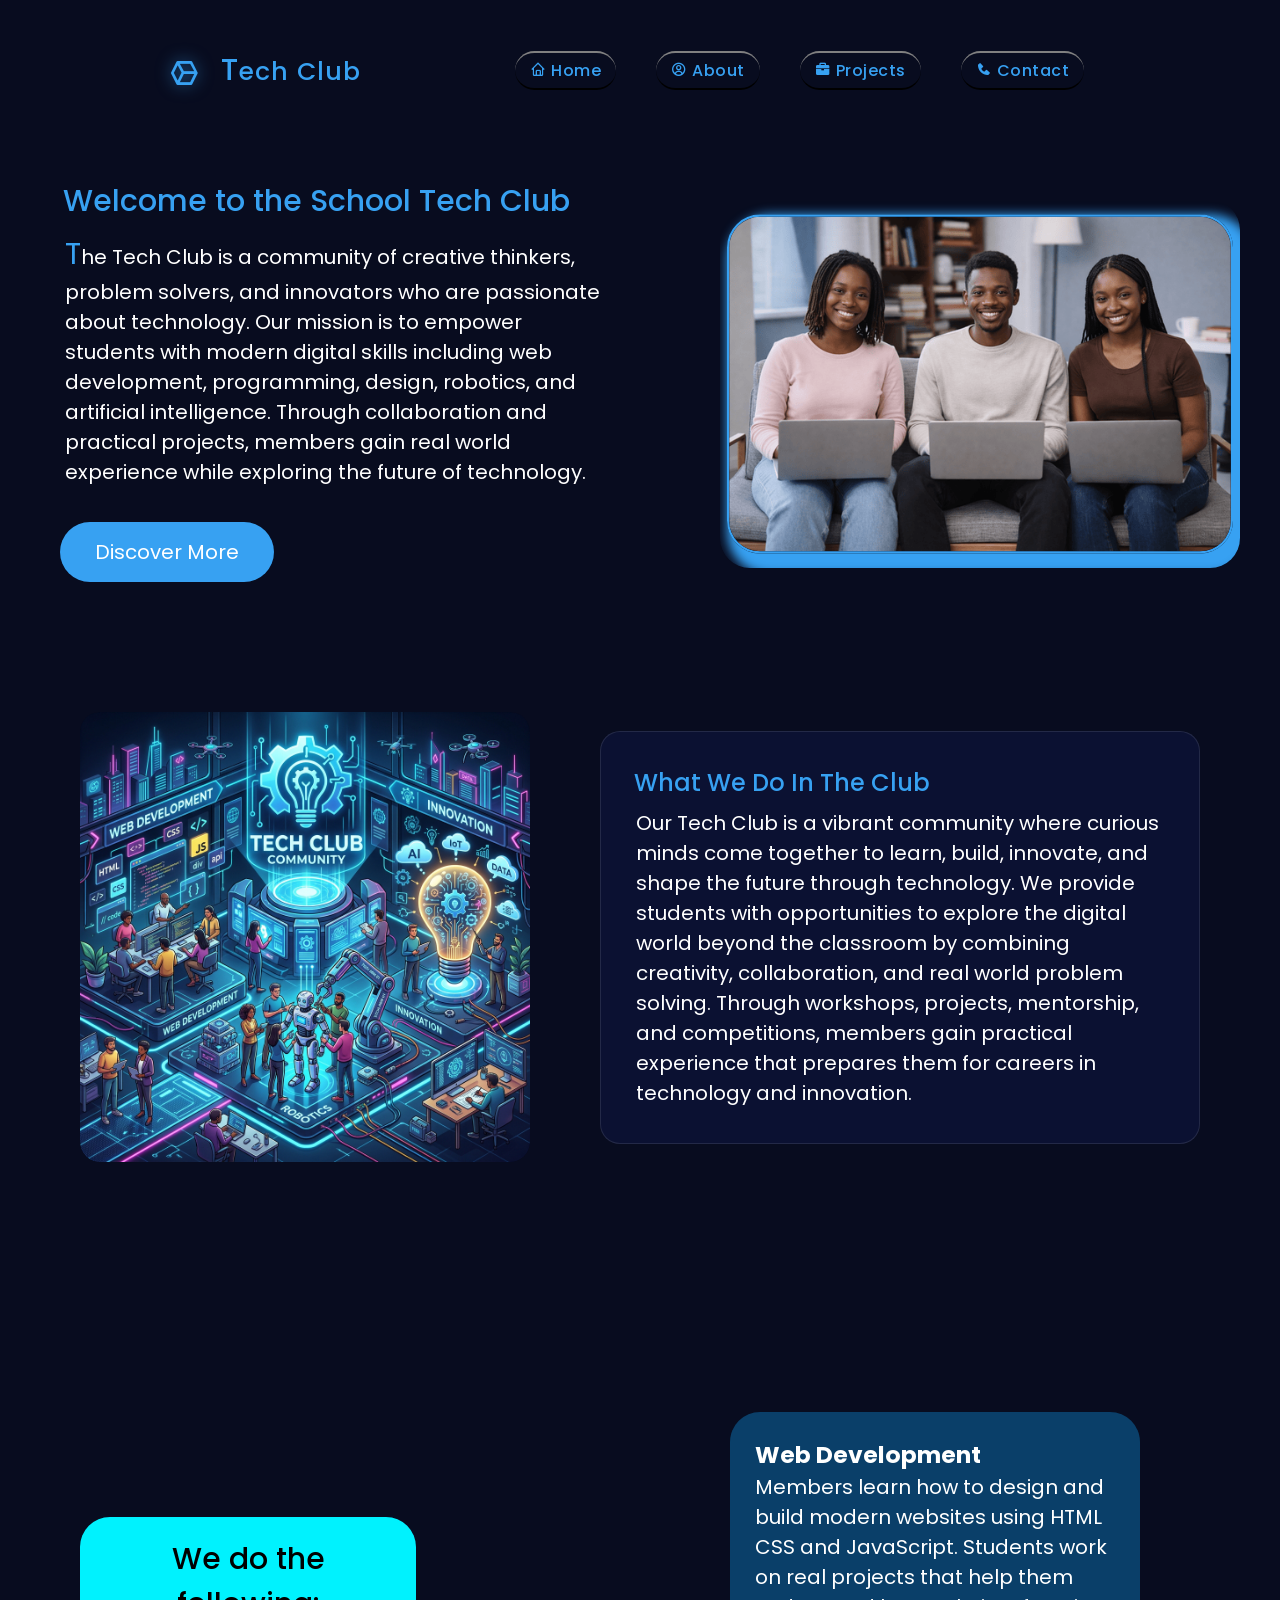
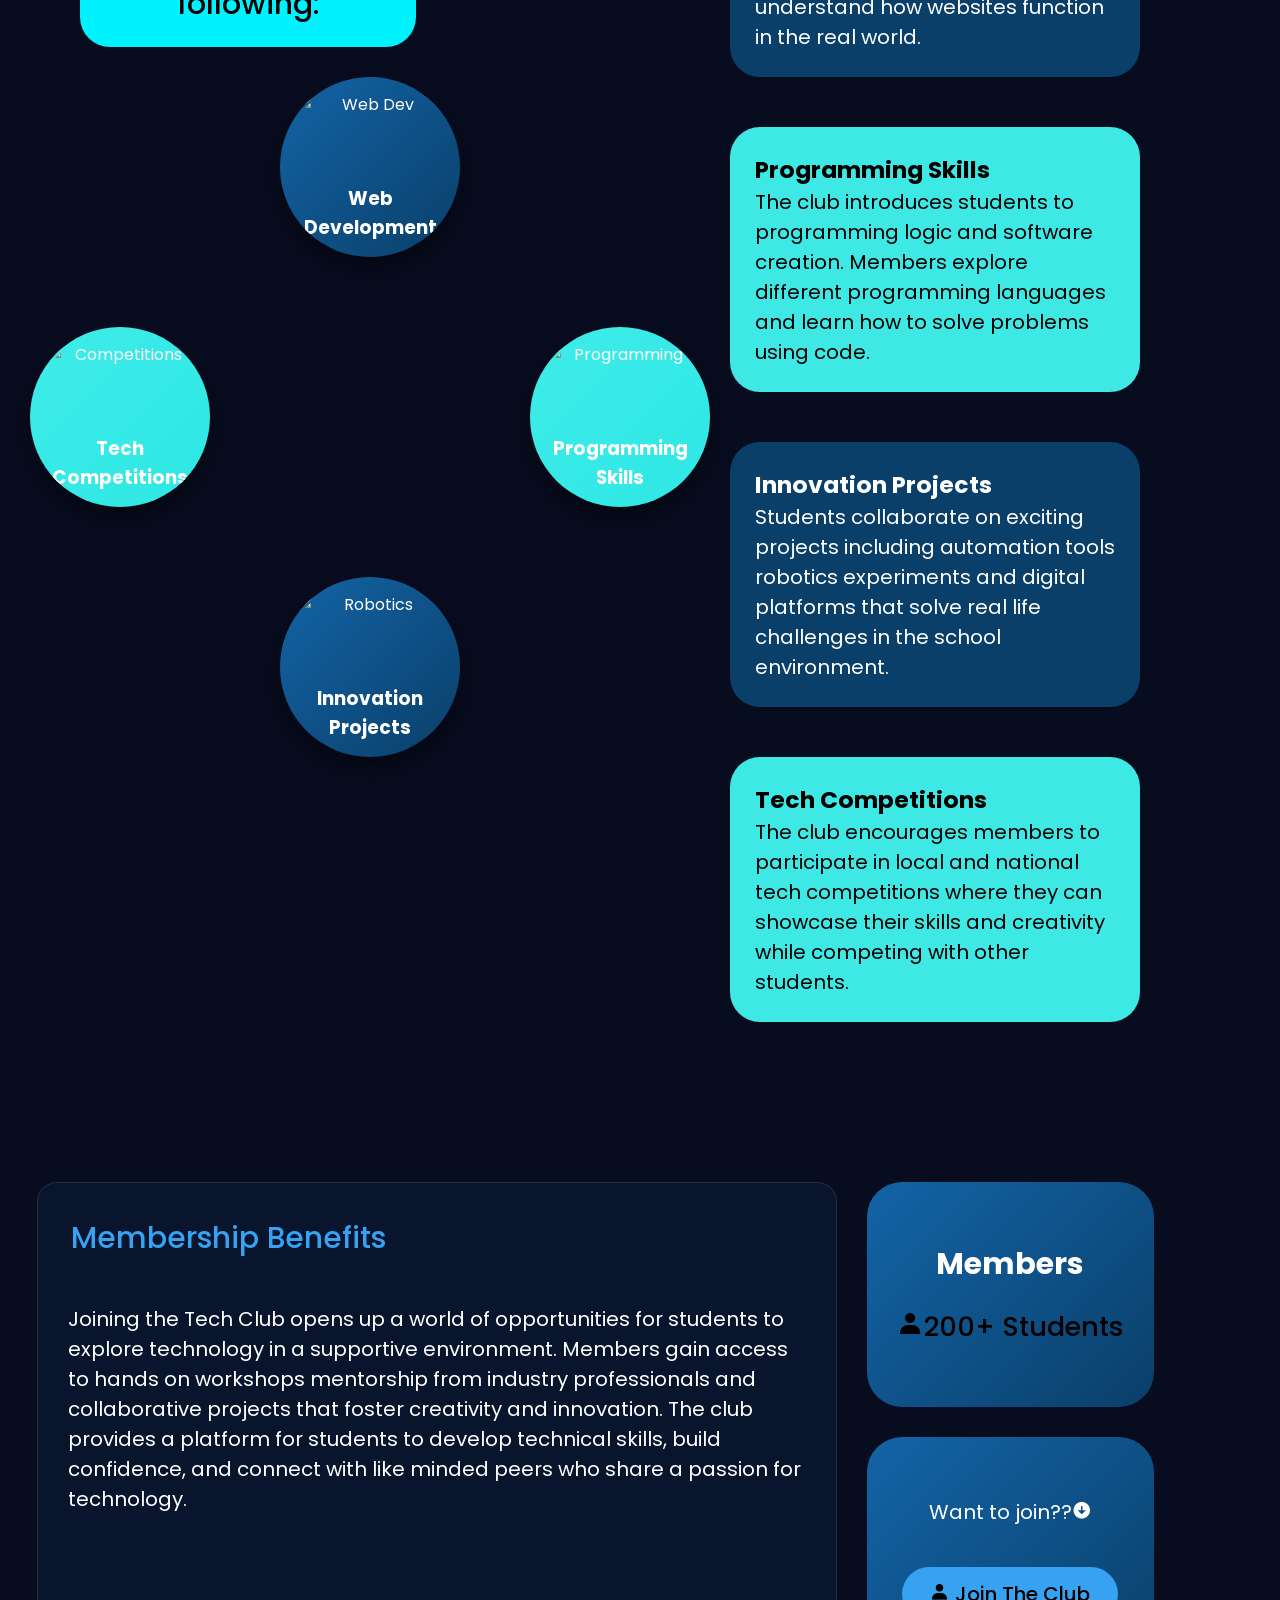
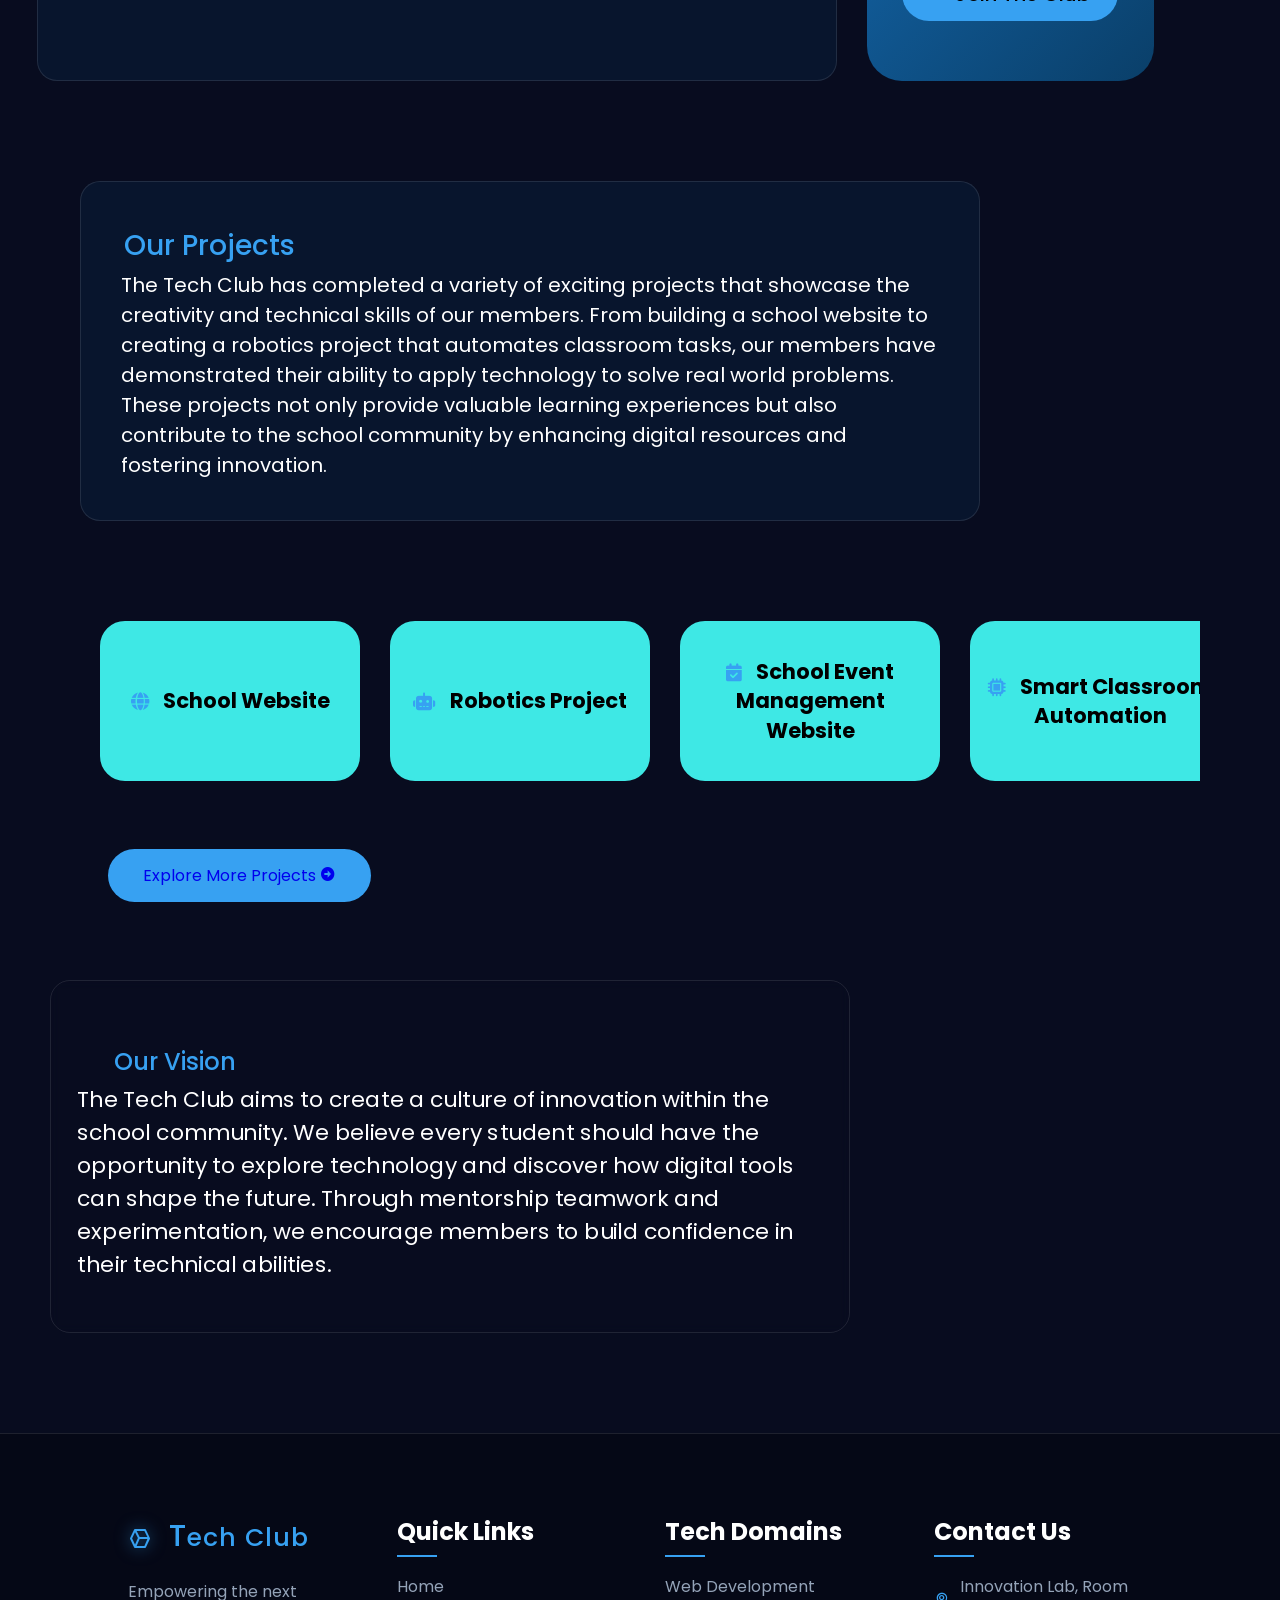
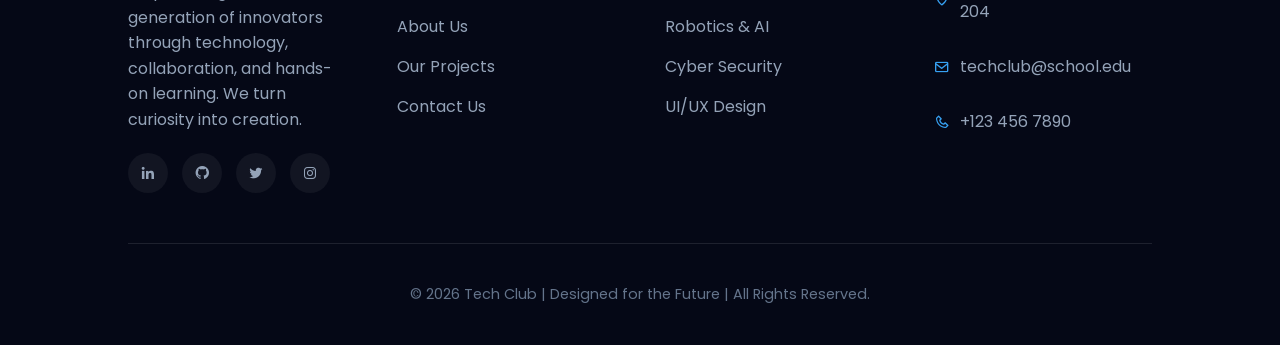
==== commit db8530d4: "Worked minimally on the Media query designed" ====
--- a/index.html
+++ b/index.html
@@ -28,6 +28,7 @@
                 <li><a href="projects.html"><i class='bx bxs-briefcase'></i> Projects</a></li>
                 <li><a href="contact.html"><i class='bx bxs-phone'></i> Contact</a></li>
             </ul>
+            <div id="menu-icon" class="bx bx-menu"></div>
 
         </header>
     </div>
@@ -279,6 +280,7 @@
         </div>
     </footer>
 
+    <script src="script.js"></script>
 </body>
 
 </html>
--- a/style.css
+++ b/style.css
@@ -2296,3 +2296,104 @@
     font-size: 1.5rem;
     margin-right: 8px;
 }
+
+/* =============================================
+   RESPONSIVE MEDIA QUERIES
+   ============================================= */
+
+/* Tablets & Smaller Desktops (up to 1024px) */
+@media (max-width: 1024px) {
+    .container { width: 95%; margin: 15px auto; }
+    .home { grid-template-columns: 1fr; text-align: center; grid-gap: 2rem; }
+    .features-sub { width: 400px; height: 400px; }
+}
+
+/* Mobile Devices (up to 768px) */
+@media (max-width: 768px) {
+    #menu-icon { 
+        display: block; 
+        z-index: 10002;
+    }
+    
+    /* Attractive Navigation Pane */
+    .navlist {
+        position: fixed; top: 0; left: -100%; width: 300px; height: 100vh;
+        background: rgba(8, 12, 31, 0.98); 
+        backdrop-filter: blur(20px);
+        display: flex; 
+        flex-direction: column; 
+        justify-content: flex-start;
+        align-items: flex-start;
+        padding: 120px 40px;
+        transition: left 0.4s cubic-bezier(0.4, 0, 0.2, 1); 
+        z-index: 10000;
+        border-right: 1px solid rgba(55, 161, 242, 0.2);
+        box-shadow: 5px 0 25px rgba(0,0,0,0.5);
+    }
+    
+    .navlist.open { left: 0; }
+    
+    .navlist a { 
+        display: block; 
+        margin: 15px 0; 
+        font-size: 1.3rem; 
+        font-weight: 500;
+        color: #fff;
+        padding: 10px 20px;
+        border-radius: 12px;
+        width: 100%;
+        transition: all 0.3s ease;
+        border: 1px solid transparent;
+    }
+
+    .navlist a:hover {
+        background: rgba(55, 161, 242, 0.1);
+        border-color: rgba(55, 161, 242, 0.3);
+        transform: translateX(10px);
+        color: #37a1f2;
+    }
+
+    .header { padding: 15px 5%; }
+
+    /* Flex Column Enforcement for Overflowing Sections */
+    .home, .project-grid-premium, .contact-section, .about-grid-container {
+        display: flex !important;
+        flex-direction: column !important;
+        width: 100% !important;
+        padding-left: 20px !important;
+        padding-right: 20px !important;
+    }
+    
+    .about-grid-container { gap: 20px; }
+    
+    .features-container { 
+        display: flex !important;
+        flex-direction: column !important; 
+        align-items: center;
+        width: 100%;
+    }
+    
+    .features-sub { width: 300px; height: 300px; margin: 40px auto; }
+    .features-sub div { width: 110px; height: 110px; font-size: 0.8rem; }
+    
+    .footer-grid { 
+        display: flex;
+        flex-direction: column;
+        gap: 30px; 
+    }
+    
+    .contact-section { padding: 30px 5% !important; }
+}
+
+/* TV & Large Screens (1440px+) */
+@media (min-width: 1440px) {
+    .container { max-width: 1400px; margin: 40px auto; }
+    .home { grid-gap: 10em; }
+}
+
+/* Global Image Responsiveness Utility */
+img {
+    max-width: 100%;
+    height: auto;
+    display: block;
+}
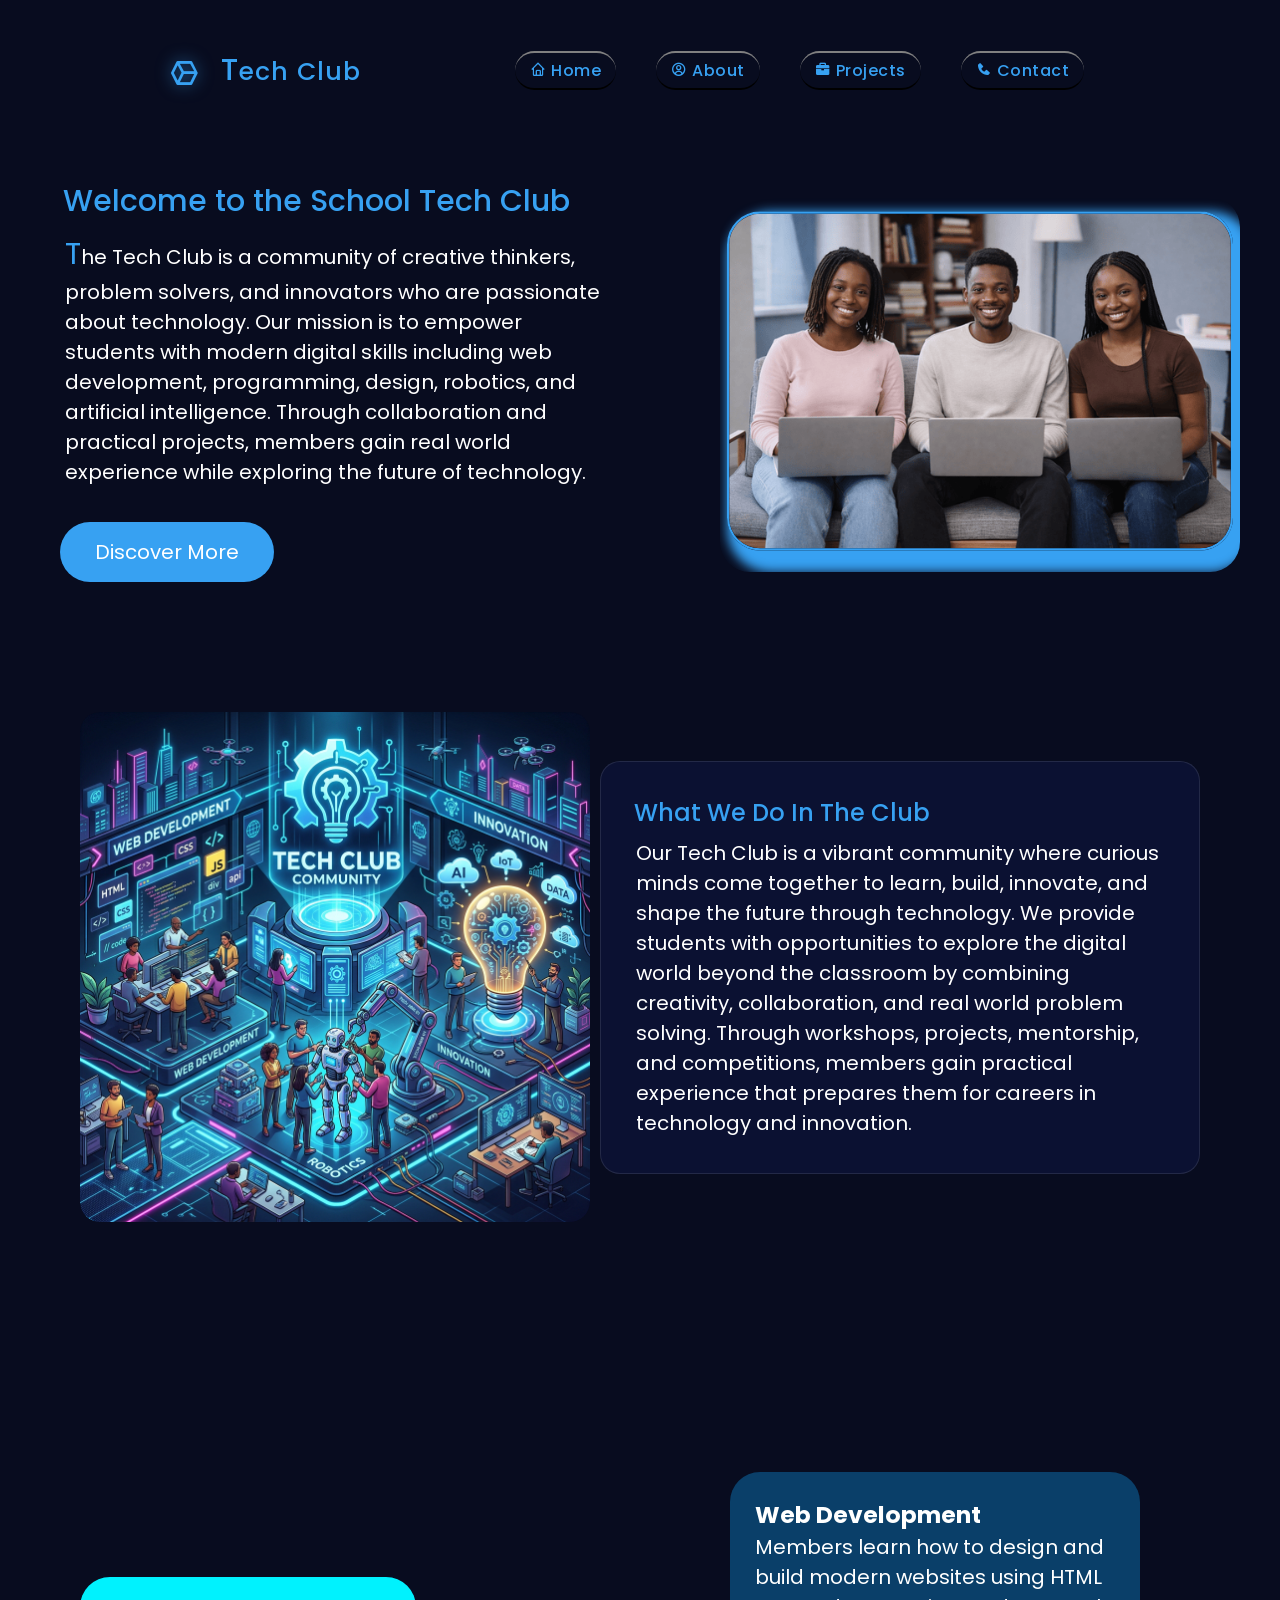
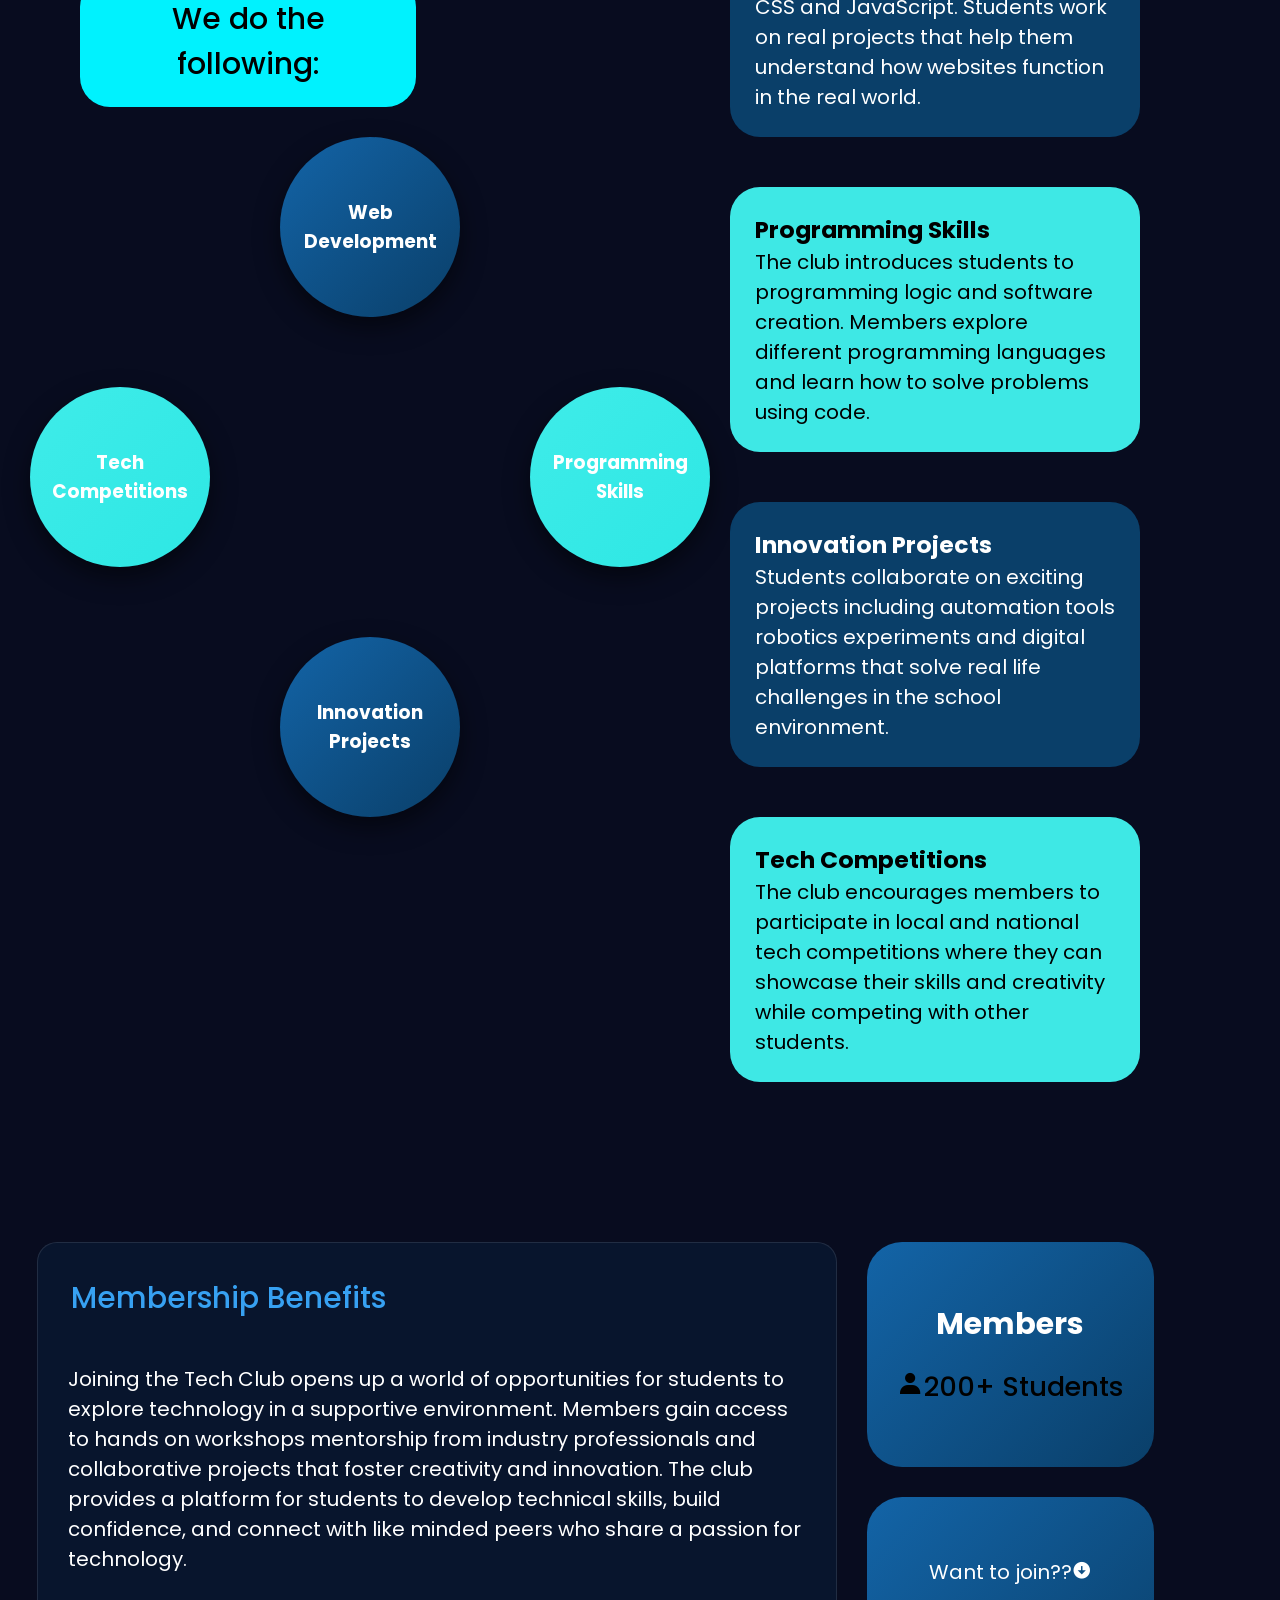
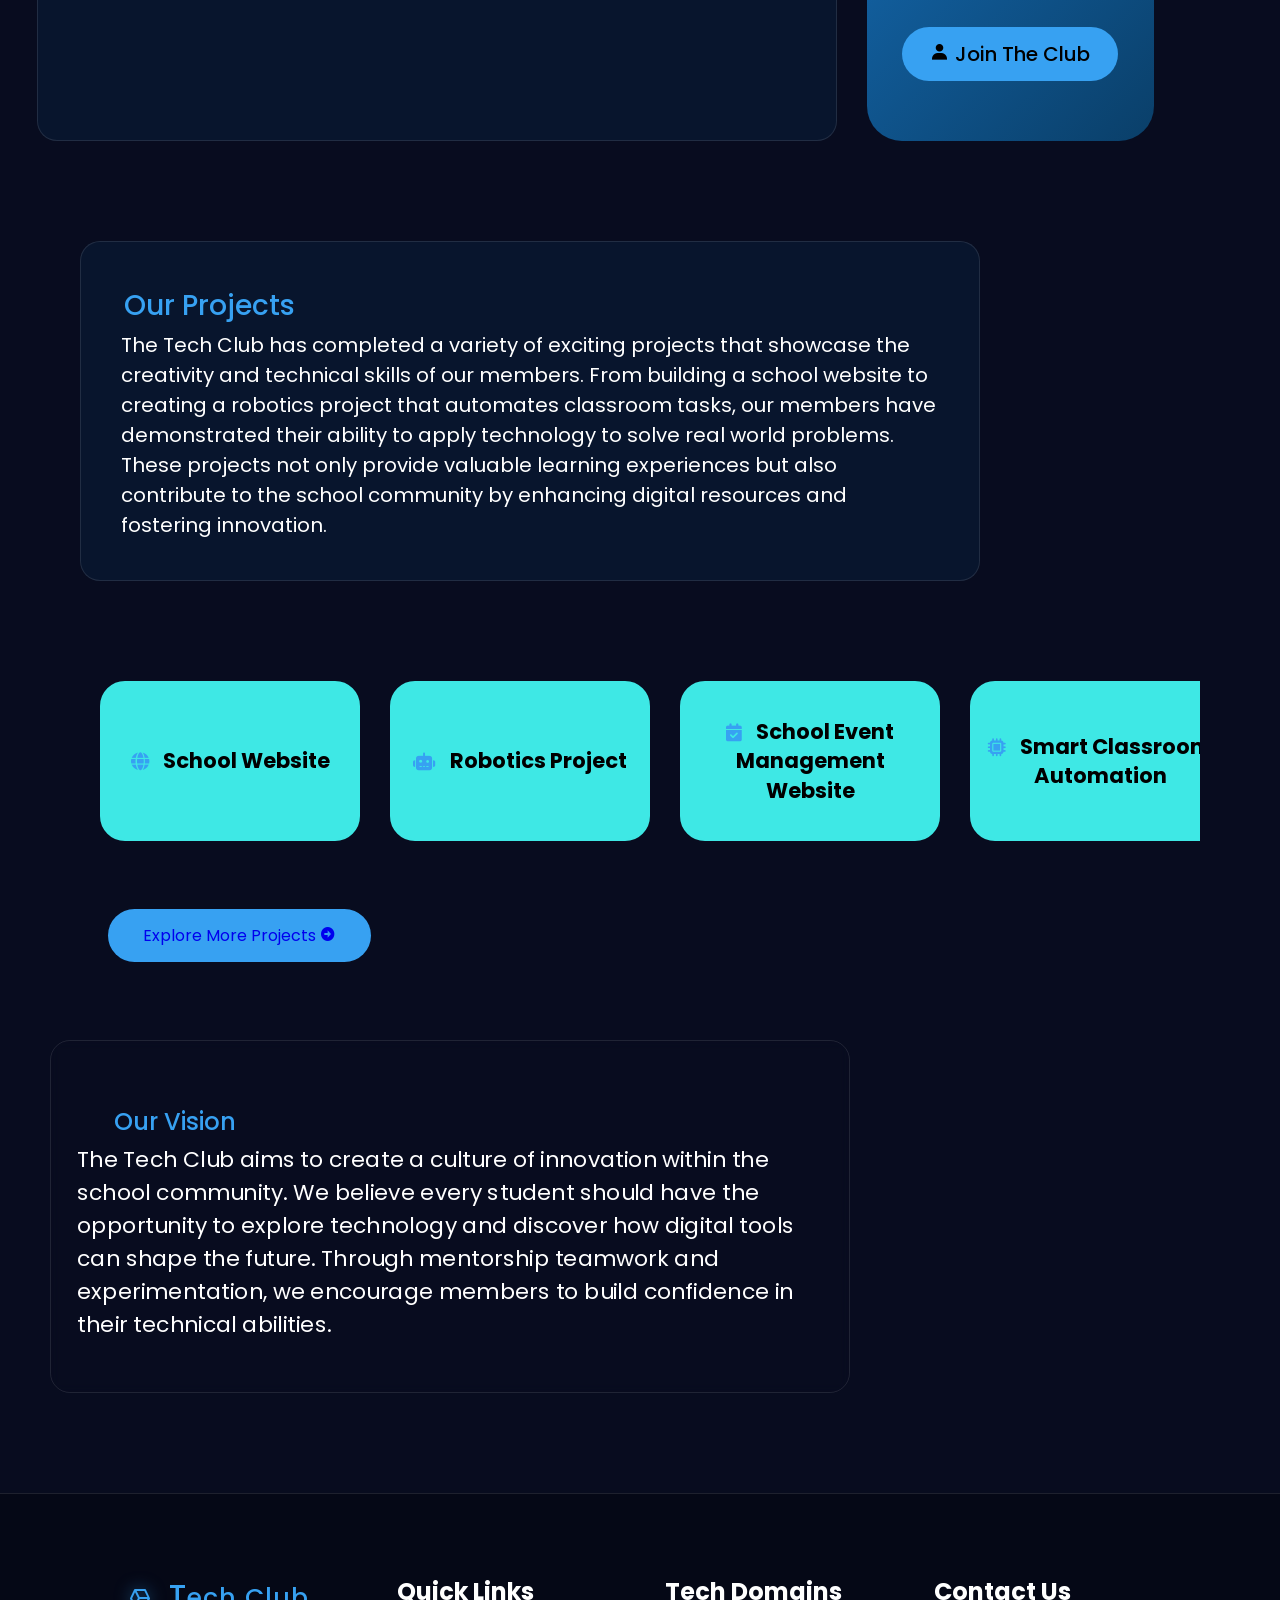
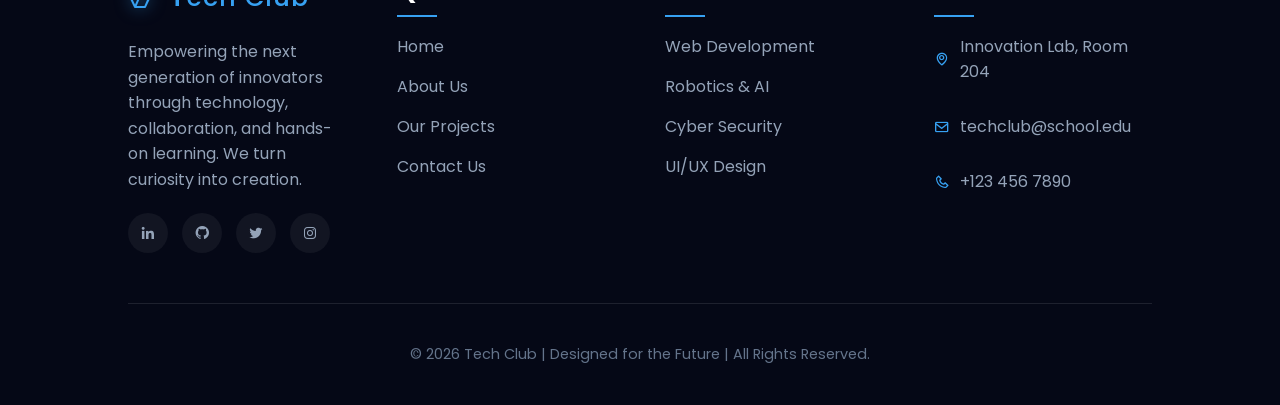
==== commit 3e2bfece: "I refactored and relocate d the home image, updatedfeatures layout, and overhaul responsive media qu" ====
--- a/index.html
+++ b/index.html
@@ -49,7 +49,7 @@
             <a class="discover-btn" href="about.html">Discover More</a>
         </div>
         <div class="home-image">
-            <img src="home-image.png" alt="Tech Club Image">
+            <img src="images/home-image.png" alt="Tech Club Image">
         </div>
 
     </section>
@@ -83,22 +83,18 @@
         <div class="features-container">
             <div class="features-sub">
 
-                <div class="container-1" style="overflow: hidden; display: flex; flex-direction: column; align-items: center;">
-                    <img src="https://images.unsplash.com/photo-1498050108023-c5249f4df085?auto=format&fit=crop&q=80&w=400" alt="Web Dev" style="width: 100%; height: 120px; object-fit: cover; border-radius: 10px; margin-bottom: 10px;">
+                <div class="container-1">
                     <h3>Web Development</h3>
                 </div>
 
-                <div class="container-2" style="overflow: hidden; display: flex; flex-direction: column; align-items: center;">
-                    <img src="https://images.unsplash.com/photo-1461749280684-dccba630e2f6?auto=format&fit=crop&q=80&w=400" alt="Programming" style="width: 100%; height: 120px; object-fit: cover; border-radius: 10px; margin-bottom: 10px;">
+                <div class="container-2">
                     <h3>Programming Skills</h3>
                 </div>
 
-                <div class="container-3" style="overflow: hidden; display: flex; flex-direction: column; align-items: center;">
-                    <img src="https://images.unsplash.com/photo-1485827404703-89b55fcc595e?auto=format&fit=crop&q=80&w=400" alt="Robotics" style="width: 100%; height: 120px; object-fit: cover; border-radius: 10px; margin-bottom: 10px;">
+                <div class="container-3">
                     <h3>Innovation Projects</h3>
                 </div>
-                <div class="container-4" style="overflow: hidden; display: flex; flex-direction: column; align-items: center;">
-                    <img src="https://images.unsplash.com/photo-1523240795612-9a054b0db644?auto=format&fit=crop&q=80&w=400" alt="Competitions" style="width: 100%; height: 120px; object-fit: cover; border-radius: 10px; margin-bottom: 10px;">
+                <div class="container-4">
                     <h3>Tech Competitions</h3>
                 </div>
             </div>
--- a/style.css
+++ b/style.css
@@ -292,7 +292,7 @@
 
 .features-main {
     display: flex;
-    gap: 70px;
+    gap: 10px;
     align-items: center;
     background: transparent;
 }
@@ -1231,7 +1231,7 @@
 padding: 12px;
 color: #ffffff;
 border-radius: 35px;
-font-size: 23px;
+font-size: 26px;
 align-items: center;
 justify-content: center;
 text-align: center;
@@ -1278,7 +1278,7 @@
 }
 
 .about-content p {
-    font-size: 18px;
+    font-size: 20px;
     color: #94a3b8;
     line-height: 1.6;
 }
@@ -1299,7 +1299,7 @@
 }
 
 .about-box-2 h2{
-    font-size: 24px;
+    font-size: 26px;
     text-align: center;
 }
 
@@ -1386,13 +1386,13 @@
 
 
 .about-box-3 h2{
-    font-size: 24px;
+    font-size: 26px;
     text-align: center;
 }
 
 .about-box-3 h3{
     margin-top: 20px;
-    font-size: 22px;
+    font-size: 24px;
     padding: 5px;
       transition: 2s ease-in-out;
  animation: popup 5.3s ease-in-out infinite;
@@ -1427,7 +1427,7 @@
 }
 
 .about-box-3  p{
-    font-size: 20px;
+    font-size: 22px;
     padding: 5px;
 }
 
@@ -1443,13 +1443,13 @@
 
 
 .about-box-4 h2{
-    font-size: 24px;
+    font-size: 26px;
     text-align: center;
 }
 
 .about-box-4 h3{
     margin-top: 40px;
-    font-size: 22px;
+    font-size: 24px;
     padding: 5px;
       transition: 2s ease-in-out;
  animation: popup 5.3s ease-in-out infinite;
@@ -1484,7 +1484,7 @@
 }
 
 .about-box-4 p{
-    font-size: 22px;
+    font-size: 24px;
     padding: 5px;
         margin-top: 30px;
 
@@ -1502,9 +1502,11 @@
 
 
 .club-history{
-    transform: translateX(350px);
+    display: flex;
+    justify-content: flex-end;
+    padding-right: 5%;
+    width: 100%;
     opacity: 0.7;
-
 }
 
 .club-start-info{
@@ -2297,103 +2299,581 @@
     margin-right: 8px;
 }
 
-/* =============================================
+
+
+/* ==========================
    RESPONSIVE MEDIA QUERIES
-   ============================================= */
-
-/* Tablets & Smaller Desktops (up to 1024px) */
-@media (max-width: 1024px) {
-    .container { width: 95%; margin: 15px auto; }
-    .home { grid-template-columns: 1fr; text-align: center; grid-gap: 2rem; }
-    .features-sub { width: 400px; height: 400px; }
-}
-
-/* Mobile Devices (up to 768px) */
-@media (max-width: 768px) {
-    #menu-icon { 
-        display: block; 
-        z-index: 10002;
-    }
-    
-    /* Attractive Navigation Pane */
+   ========================== */
+
+/* ==========================
+   TABLETS
+   ========================== */
+@media (max-width: 1080px) {
+
+    .header{
+        padding: 20px 5%;
+        position: relative;
+    }
+
+    #menu-icon {
+        display: block;
+    }
+
     .navlist {
-        position: fixed; top: 0; left: -100%; width: 300px; height: 100vh;
-        background: rgba(8, 12, 31, 0.98); 
-        backdrop-filter: blur(20px);
-        display: flex; 
-        flex-direction: column; 
-        justify-content: flex-start;
-        align-items: flex-start;
-        padding: 120px 40px;
-        transition: left 0.4s cubic-bezier(0.4, 0, 0.2, 1); 
-        z-index: 10000;
-        border-right: 1px solid rgba(55, 161, 242, 0.2);
-        box-shadow: 5px 0 25px rgba(0,0,0,0.5);
-    }
-    
-    .navlist.open { left: 0; }
-    
-    .navlist a { 
-        display: block; 
-        margin: 15px 0; 
-        font-size: 1.3rem; 
-        font-weight: 500;
-        color: #fff;
-        padding: 10px 20px;
-        border-radius: 12px;
-        width: 100%;
-        transition: all 0.3s ease;
-        border: 1px solid transparent;
-    }
-
-    .navlist a:hover {
-        background: rgba(55, 161, 242, 0.1);
-        border-color: rgba(55, 161, 242, 0.3);
-        transform: translateX(10px);
-        color: #37a1f2;
-    }
-
-    .header { padding: 15px 5%; }
-
-    /* Flex Column Enforcement for Overflowing Sections */
-    .home, .project-grid-premium, .contact-section, .about-grid-container {
-        display: flex !important;
-        flex-direction: column !important;
-        width: 100% !important;
-        padding-left: 20px !important;
-        padding-right: 20px !important;
-    }
-    
-    .about-grid-container { gap: 20px; }
-    
-    .features-container { 
-        display: flex !important;
-        flex-direction: column !important; 
-        align-items: center;
-        width: 100%;
-    }
-    
-    .features-sub { width: 300px; height: 300px; margin: 40px auto; }
-    .features-sub div { width: 110px; height: 110px; font-size: 0.8rem; }
-    
-    .footer-grid { 
+        position: absolute;
+        top: -1000px;
+        left: 0;
+        right: 0;
+        flex-direction: column;
+        background: #080c1f;
+        text-align: center;
+        transition: all .5s ease;
+        padding: 20px 0;
+        border-radius: 0 0 20px 20px;
+        box-shadow: 0 10px 20px rgba(0,0,0,0.5);
+        z-index: 1000;
+    }
+
+    .navlist a {
+        display: block;
+        margin: 10px 0;
+        padding: 15px 30px;
+    }
+
+    .navlist.open {
+        top: 100%;
+    }
+
+    .home,
+    .projects-main{
+        grid-template-columns: 1fr;
+        text-align: center;
+        gap: 3rem;
+    }
+
+    .features-main{
         display: flex;
         flex-direction: column;
-        gap: 30px; 
-    }
+        gap: 20px;
+    }
+   .features-main-image{
+    max-width: 1000px;
+    align-items: center;   
+    justify-items: center;   
+    height: 400px;
+   }    
+   .features-main-text{
+    max-width: 1000px;
+   }    
+
+    .contact-section,
+    .features-container,
+    .footer-grid{
+        flex-direction: column;
+        display: flex;
+        align-items: center;
+        margin: 0;
+        padding: 0;
+    }
+     .Membership{
+        margin-top: 10px;
+        max-width: 1000px;
+        margin: 0 auto;
+        padding: 50px 20px;
+     }
+    .features-container-main{
+       display:grid;
+       grid-template-columns: 1fr 1fr;
+       align-items: center;
+       justify-items: center;
+       margin-right: 200px;
     
-    .contact-section { padding: 30px 5% !important; }
-}
-
-/* TV & Large Screens (1440px+) */
-@media (min-width: 1440px) {
-    .container { max-width: 1400px; margin: 40px auto; }
-    .home { grid-gap: 10em; }
-}
-
-/* Global Image Responsiveness Utility */
-img {
-    max-width: 100%;
-    height: auto;
-    display: block;
-}
+    }
+    .box-1,
+    .box-2,
+    .box-3,
+    .box-4
+    {
+        width:300px;
+    }
+
+    .membership-info{
+     max-width: 780px;
+     margin: 50px auto;
+    }
+
+
+    .features-head{
+        width: 70%;
+        transform: none;
+    }
+
+    .features-head:hover{
+        transform: none;
+    }
+
+    .features-sub{
+        width: 400px;
+        height: 400px;
+        margin: 80px auto;
+    }
+
+    .features-sub div{
+        width: 140px;
+        height: 140px;
+    }
+
+/* =========================
+   TABLET RESPONSIVENESS
+   MAX WIDTH: 1080px
+========================= */
+
+@media (max-width: 1080px){
+
+    .about{
+        padding: 20px;
+        margin: 0;
+        width: 100%;
+    }
+
+    .about-grid-container{
+        display: grid;
+        grid-template-columns: 240px 240px 190px;
+        grid-template-rows: auto auto auto auto auto;
+        gap: 1em;
+
+        grid-template-areas:
+            "about-box-1 about-box-1 about-box-2"
+            "about-box-1 about-box-1 about-box-2"
+            "about-box-1 about-box-1 about-box-3"
+            "about-box-5 about-box-5 about-box-4"
+            "about-box-5 about-box-5 about-box-4";
+
+        padding: 25px;
+        justify-content: center;
+    }
+
+    /* IMAGE */
+
+    .about-image{
+        width: 100%;
+        height: 180%;
+        border-radius: 25px;
+    }
+
+    .about-image img{
+        width: 100%;
+        height: 100%;
+        border-radius: 25px;
+        object-fit: cover;
+    }
+
+    /* GENERAL BOX STYLING */
+
+    .about-box-1,
+    
+   
+    .about-box-4,
+    .about-box-5{
+        padding: 22px;
+        border-radius: 25px;
+    }
+    .about-box-2{
+        padding: 22px;
+        border-radius: 25px;
+    }
+     .about-box-3{
+        padding: 22px;
+        border-radius: 25px;
+     }
+
+    /* TEXT SCALING */
+
+    .about-content h2{
+        font-size: 22px;
+        width: 100%;
+        padding: 10px;
+    }
+
+    .about-content p{
+        font-size: 17px;
+        line-height: 1.5;
+    }
+
+    .about-content i{
+        font-size: 22px;
+    }
+
+    .about-box-2 h2,
+    .about-box-3 h2,
+    .about-box-4 h2{
+        font-size: 23px;
+    }
+
+    .about-box-2 h3,
+    .about-box-3 h3,
+    .about-box-4 h3{
+        font-size: 20px;
+        margin-top: 15px;
+    }
+
+    .about-box-3 p,
+    .about-box-4 p{
+        font-size: 18px;
+    }
+
+    .about-box-4 p{
+        margin-top: 15px;
+    }
+
+    /* BUTTONS */
+
+    .group-btn,
+    .projects-btn,
+    .more-btn{
+        width: 100%;
+        padding: 12px;
+        font-size: 12px;
+    }
+
+}
+
+   
+    .team-collaboration,
+    .disciplines{
+        transform: none;
+        margin-left: 0;
+    }
+ .club-history{
+    width: 100%;
+    display: flex;
+    justify-content: flex-end;
+    padding-right: 5%;
+ }
+ .club-start-info p{
+font-size: 14px;
+align-items: center;
+justify-content: center;
+ }
+   
+    
+    .disciplines-context,
+    .collaboration-info{
+        margin-left: 0;
+        max-width: 90%;
+    } 
+    .vision-container{
+        width: 95%;
+    }
+
+    .vision-info{
+      max-width: 600px ;
+      align-items: center;
+      justify-content: center;
+      margin: 20px auto;
+    }
+
+    .projects-showcase{
+        padding: 20px;
+    }
+
+    .projects-showcase div{
+        flex: 0 0 220px;
+    }
+
+    .contact-box,
+    .Message-box{
+        width: 100%;
+        height: auto;
+    }
+
+    .modern-footer{
+        padding: 60px 5%;
+    }
+}
+
+/* ==========================
+   MOBILE DEVICES
+   ========================== */
+@media (max-width: 768px) {
+
+    body{
+        overflow-x: hidden;
+    }
+
+    .container{
+        width: 100%;
+        margin: 0;
+        padding: 10px;
+    }
+
+    .home,
+    .projects-main{
+        display: flex;
+        flex-direction: column;
+        padding: 20px;
+        margin: 10px;
+        gap: 2rem;
+    }
+
+    .home-text h2,
+    .projects-intro-text h2,
+    .membership-info h2,
+    .vision-info h2{
+        font-size: 2rem;
+    }
+.box-1,
+.box-2,
+.box-3,
+.box-4{
+    width: 320px;
+    padding: 15px;
+    margin-right: 50px;
+}
+
+.box-1:hover,
+.box-2:hover,
+.box-3:hover,
+.box-4:hover{
+    transform:none;
+}
+    .home-text p,
+    .projects-intro-text p,
+    .membership-info p,
+    .vision-info p{
+        font-size: 1rem;
+    }
+
+    .home-image img
+    {
+        transform: none;
+        scale: 1;
+    }
+    
+    .features-main-image img
+    {
+        width: 300px;
+        height: 300px;
+    }   
+    .features-container-main{
+        margin-right: 80px;
+    }
+
+    .features,
+    .projects,
+    
+    .Membership{
+        padding: 20px;
+        margin: 10px;
+    }
+
+.contact-section{
+    display: flex;
+    flex-direction: column;
+    gap: 20px;
+
+}
+    .features-main,
+    .features-container,
+    .Membership,
+    .buttons-and-members,
+    .footer-grid,
+    .team-container,
+    .values{
+        display: flex;
+        flex-direction: column;
+        align-items: center;
+        justify-content: center;
+    }
+
+    .features-sub{
+        width: 300px;
+        height: 300px;
+        animation: none;
+    }
+
+    .features-sub div{
+        width: 110px;
+        height: 110px;
+        font-size: 12px;
+    }
+
+    .features-container-main{
+        max-width: 100%;
+    }
+
+    .features-head{
+        width: 100%;
+        transform: none;
+    }
+
+    .features-head:hover{
+        transform: none;
+    }
+
+    .projects-showcase{
+        gap: 20px;
+    }
+
+    .projects-showcase div{
+        flex: 0 0 200px;
+        height: 140px;
+    }
+
+    .vision-container,
+    .club-start-info,
+    .disciplines-context,
+    .collaboration-info,
+    .membership-info,
+    .projects-info{
+        padding: 25px;
+        margin: 10px;
+        max-width: 100%;
+        transform: none;
+    }
+    .projects-info:hover{
+        transform: none;
+    }
+
+    .contact-box,
+    .Message-box{
+        padding: 25px;
+        width: 100%;
+        height: auto;
+        animation: none;
+    }
+
+    .about{
+        padding: 15px;
+    }
+
+    .about-grid-container{
+        padding: 10px;
+        gap: 1rem;
+    }
+
+    .about-box-1,
+    .about-box-2,
+    .about-box-3,
+    .about-box-4,
+    .about-box-5{
+        padding: 20px;
+    }
+
+    .club-history,
+    .team-collaboration,
+    .disciplines{
+        transform: none;
+        margin: 0;
+    }
+
+    .member{
+        width: 100%;
+        max-width: 320px;
+    }
+
+    .page-hero h1{
+        font-size: 2rem;
+        letter-spacing: 3px;
+    }
+
+    .page-hero h1:hover{
+        transform: none;
+        letter-spacing: 3px;
+    }
+
+    .social-media{
+        flex-wrap: wrap;
+        justify-content: center;
+    }
+    .footer-col{
+        text-align: center;
+    }
+}
+
+/* ==========================
+   SMALL MOBILE DEVICES
+   ========================== */
+@media (max-width: 480px) {
+
+    .logo{
+        font-size: 20px;
+    }
+
+    span{
+        font-size: 24px;
+    }
+
+    .home-text h2,
+    .projects-intro-text h2{
+        font-size: 1.6rem;
+    }
+
+    .home-text p,
+    .projects-intro-text p,
+    .membership-info p,
+    .vision-info p{
+        font-size: 0.95rem;
+    }
+
+    .discover-btn,
+    .join-btn,
+    .explore-btn,
+    button{
+        width: 100%;
+        justify-content: center;
+    }
+
+    .features-sub{
+        display: flex;
+        flex-direction: column;
+        width: 100%;
+        height: auto;
+        gap: 20px;
+        animation: none;
+    }
+
+    .features-sub div{
+        position: relative;
+        top: auto;
+        left: auto;
+        right: auto;
+        bottom: auto;
+        transform: none;
+        width: 100%;
+        height: auto;
+        border-radius: 20px;
+    }
+
+    .container-1,
+    .container-2,
+    .container-3,
+    .container-4{
+        transform: none;
+    }
+
+    .projects-showcase div{
+        flex: 0 0 180px;
+        font-size: 15px;
+    }
+
+    .page-hero{
+        padding: 50px 20px;
+    }
+
+    .page-hero h1{
+        font-size: 1.5rem;
+    }
+
+    .page-hero p{
+        font-size: 0.95rem;
+    }
+
+    .footer-col h3{
+        font-size: 1.2rem;
+    }
+
+    .footer-bottom{
+        font-size: 0.8rem;
+    }
+}
